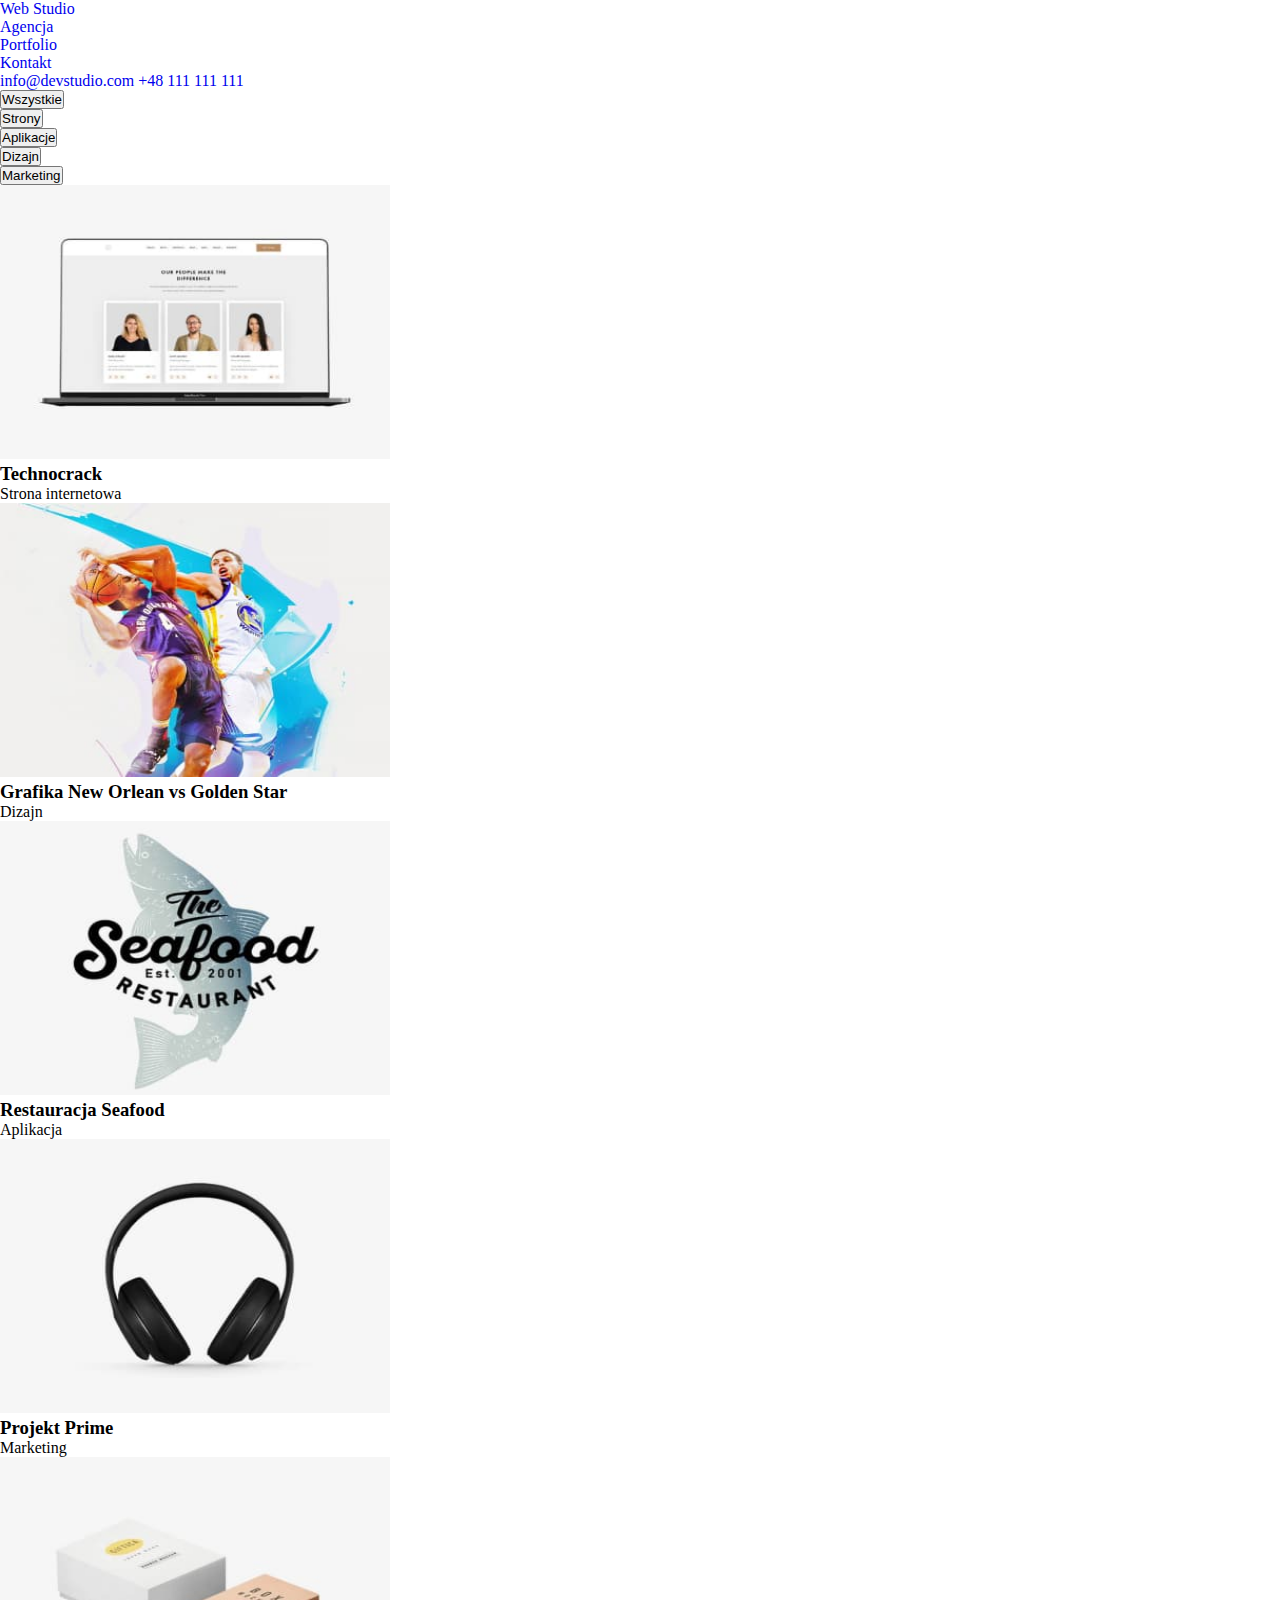
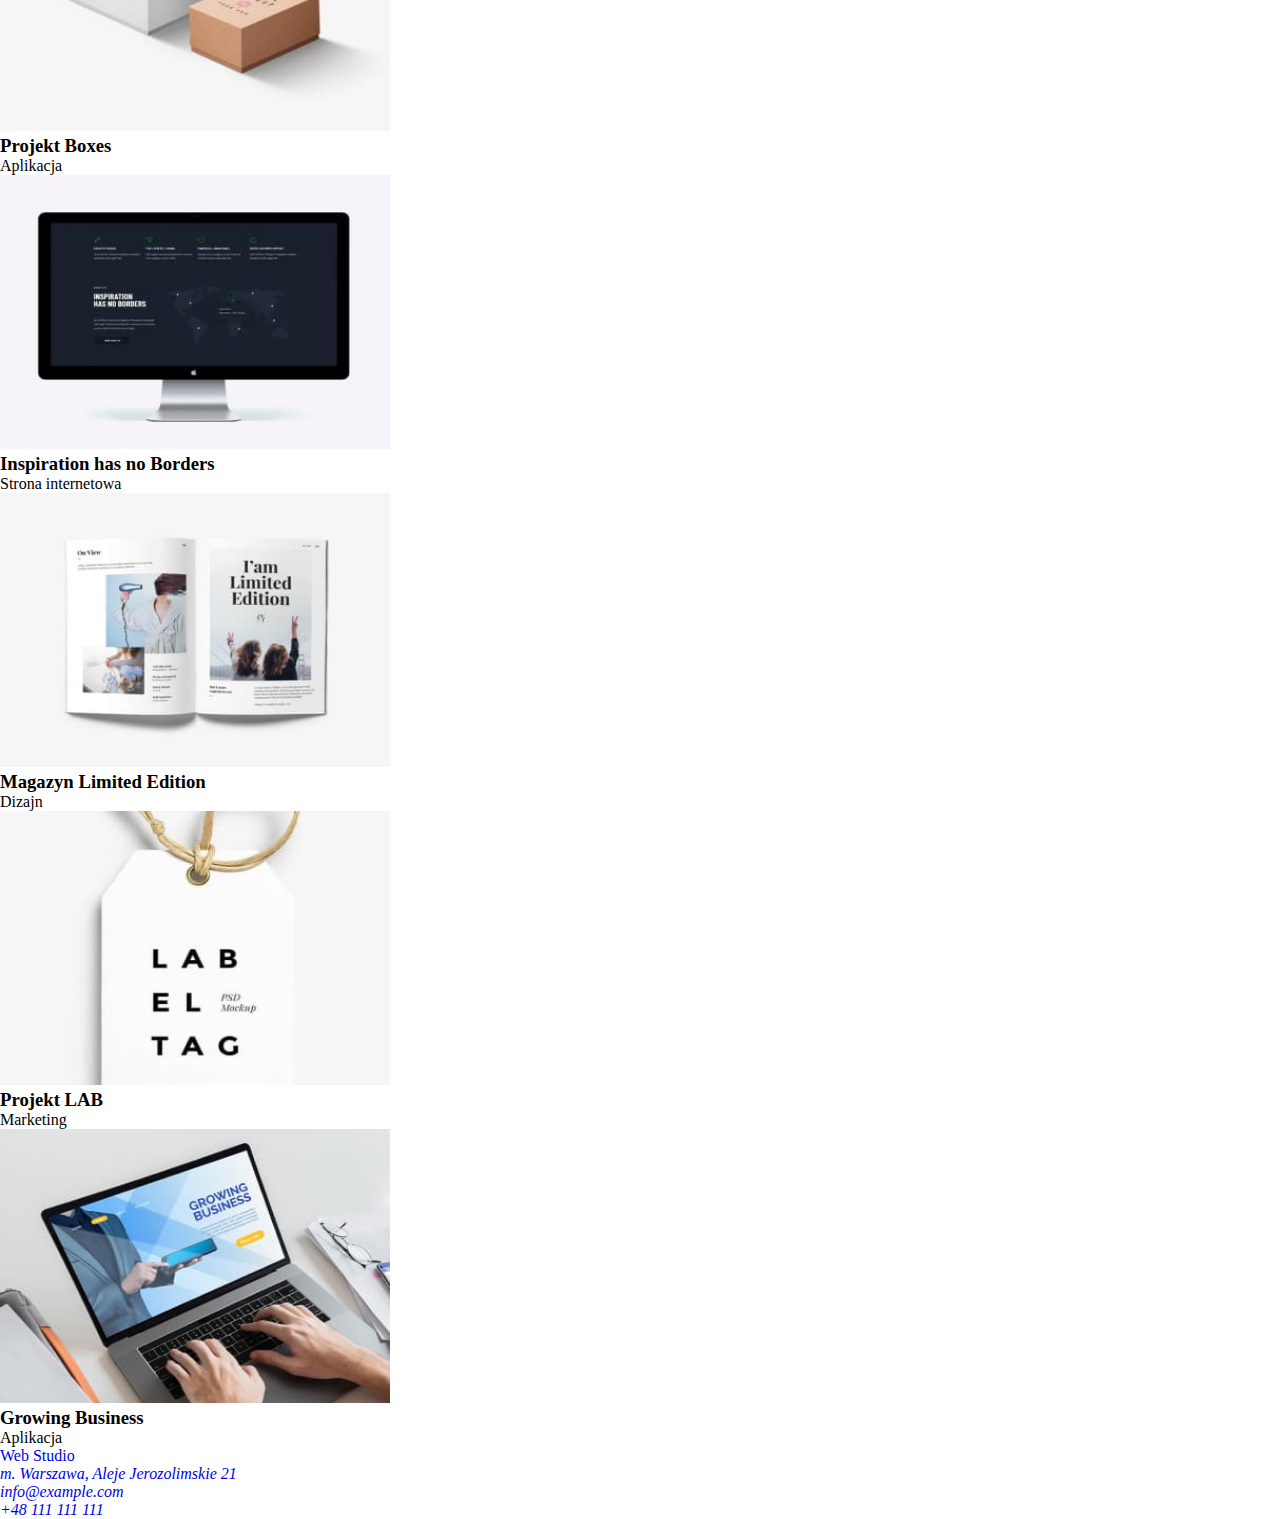
==== portfolio.html @ 6324bd47 "Update" ====
<!DOCTYPE html>
<html lang="pl">
  <head>
    <meta charset="UTF-8" />
    <meta http-equiv="X-UA-Compatible" content="IE=edge" />
    <meta name="viewport" content="width=device-width, initial-scale=1.0" />
    <title>Portfolio</title>
    <link rel="stylesheet" href="./css/styles.css" />
    <link
      href="https://fonts.googleapis.com/css2?family=Oleo+Script&display=swap"
      rel="stylesheet"
    />
  </head>
  <body>
    <div>
      <header>
        <a href="./index.html">Web Studio</a>
        <nav>
          <ul>
            <li><a href="#">Agencja</a></li>
            <li>
              <a href="./portfolio.html">Portfolio</a>
            </li>
            <li><a href="#">Kontakt</a></li>
          </ul>
        </nav>
        <a href="mailto:info@devstudio.com">info@devstudio.com</a>
        <a href="tel:48111111111">+48 111 111 111</a>
      </header>
      <main>
        <!--Sekcja Filtr-->
        <section>
          <div>
            <ul>
              <li>
                <button type="button">Wszystkie</button>
              </li>
              <li>
                <button type="button">Strony</button>
              </li>
              <li>
                <button type="button">Aplikacje</button>
              </li>
              <li>
                <button type="button">Dizajn</button>
              </li>
              <li>
                <button type="button">Marketing</button>
              </li>
            </ul>
          </div>
        </section>

        <!--Portfolio-->
        <section>
          <div>
            <ul>
              <li>
                <img
                  src="images/portfolio/portfolio1.jpg"
                  alt="laptop"
                  width="390"
                  height="274"
                />
                <h3>Technocrack</h3>
                <p>Strona internetowa</p>
              </li>
              <li>
                <img
                  src="images/portfolio/portfolio2.jpg"
                  alt="Zawodnicy koszykówki"
                  width="390"
                  height="274"
                />
                <h3>Grafika New Orlean vs Golden Star</h3>
                <p>Dizajn</p>
              </li>
              <li>
                <img
                  src="images/portfolio/portfolio3.jpg"
                  alt="Restauracja Seafood"
                  width="390"
                  height="274"
                />
                <h3>Restauracja Seafood</h3>
                <p>Aplikacja</p>
              </li>
              <li>
                <img
                  src="images/portfolio/portfolio4.jpg"
                  alt="Słuchawki"
                  width="390"
                  height="274"
                />
                <h3>Projekt Prime</h3>
                <p>Marketing</p>
              </li>
              <li>
                <img
                  src="images/portfolio/portfolio5.jpg"
                  alt="Dwa pudełka"
                  width="390"
                  height="274"
                />
                <h3>Projekt Boxes</h3>
                <p>Aplikacja</p>
              </li>
              <li>
                <img
                  src="images/portfolio/portfolio6.jpg"
                  alt="Monitor"
                  width="390"
                  height="274"
                />
                <h3>Inspiration has no Borders</h3>
                <p>Strona internetowa</p>
              </li>
              <li>
                <img
                  src="images/portfolio/portfolio7.jpg"
                  alt="Książka"
                  width="390"
                  height="274"
                />
                <h3>Magazyn Limited Edition</h3>
                <p>Dizajn</p>
              </li>
              <li>
                <img
                  src="images/portfolio/portfolio8.jpg"
                  alt="Etykieta"
                  width="390"
                  height="274"
                />
                <h3>Projekt LAB</h3>
                <p>Marketing</p>
              </li>
              <li>
                <img
                  src="images/portfolio/portfolio9.jpg"
                  alt="Laptop"
                  width="390"
                  height="274"
                />
                <h3>Growing Business</h3>
                <p>Aplikacja</p>
              </li>
            </ul>
          </div>
        </section>
      </main>

      <!--Stopka-->
      <footer>
        <a href="./index.html">Web Studio</a>

        <address>
          <ul>
            <li>
              <a href="https://goo.gl/maps/KhzzjTvSUYqTvvJo8" target="_blank"
                >m. Warszawa, Aleje Jerozolimskie 21</a>
            </li>
            <li>
              <a href="mailto:info@example.com">info@example.com</a>
            </li>
            <li>
              <a href="tel:48111111111">+48 111 111 111</a>
            </li>
          </ul>
        </address>
      </footer>
    </div>
  </body>
</html>
---- css/styles.css ----
/* Kolory */
:root {
  --brand-color-white: white;
  --brand-color-black: black;
  --brand-color-blue: #2196f3;
  --brand-color-grey: #757575;
  --brand-background-black: black;
}

/* Style */
body {
  font-family: "Roboto";
  background-color: white;
  color: var(--brand-color-black);
}

* {
  margin: 0;
  padding: 0;
  list-style-type: none;
  text-decoration: none;
}

.header:focus{
    color: var(.brand-color-blue)
}

.header {
  width: 1600px;
  height: 80px;
  
}

.logo {
  font-family: "Raleway";
  font-style: normal;
  font-weight: 700;
  font-size: 26px;
  line-height: 31px;
  letter-spacing: 0.03em;
  color: black;
}
.brand-color-blue{
    color: var(--brand-color-blue)
}

/* dokończyć header */
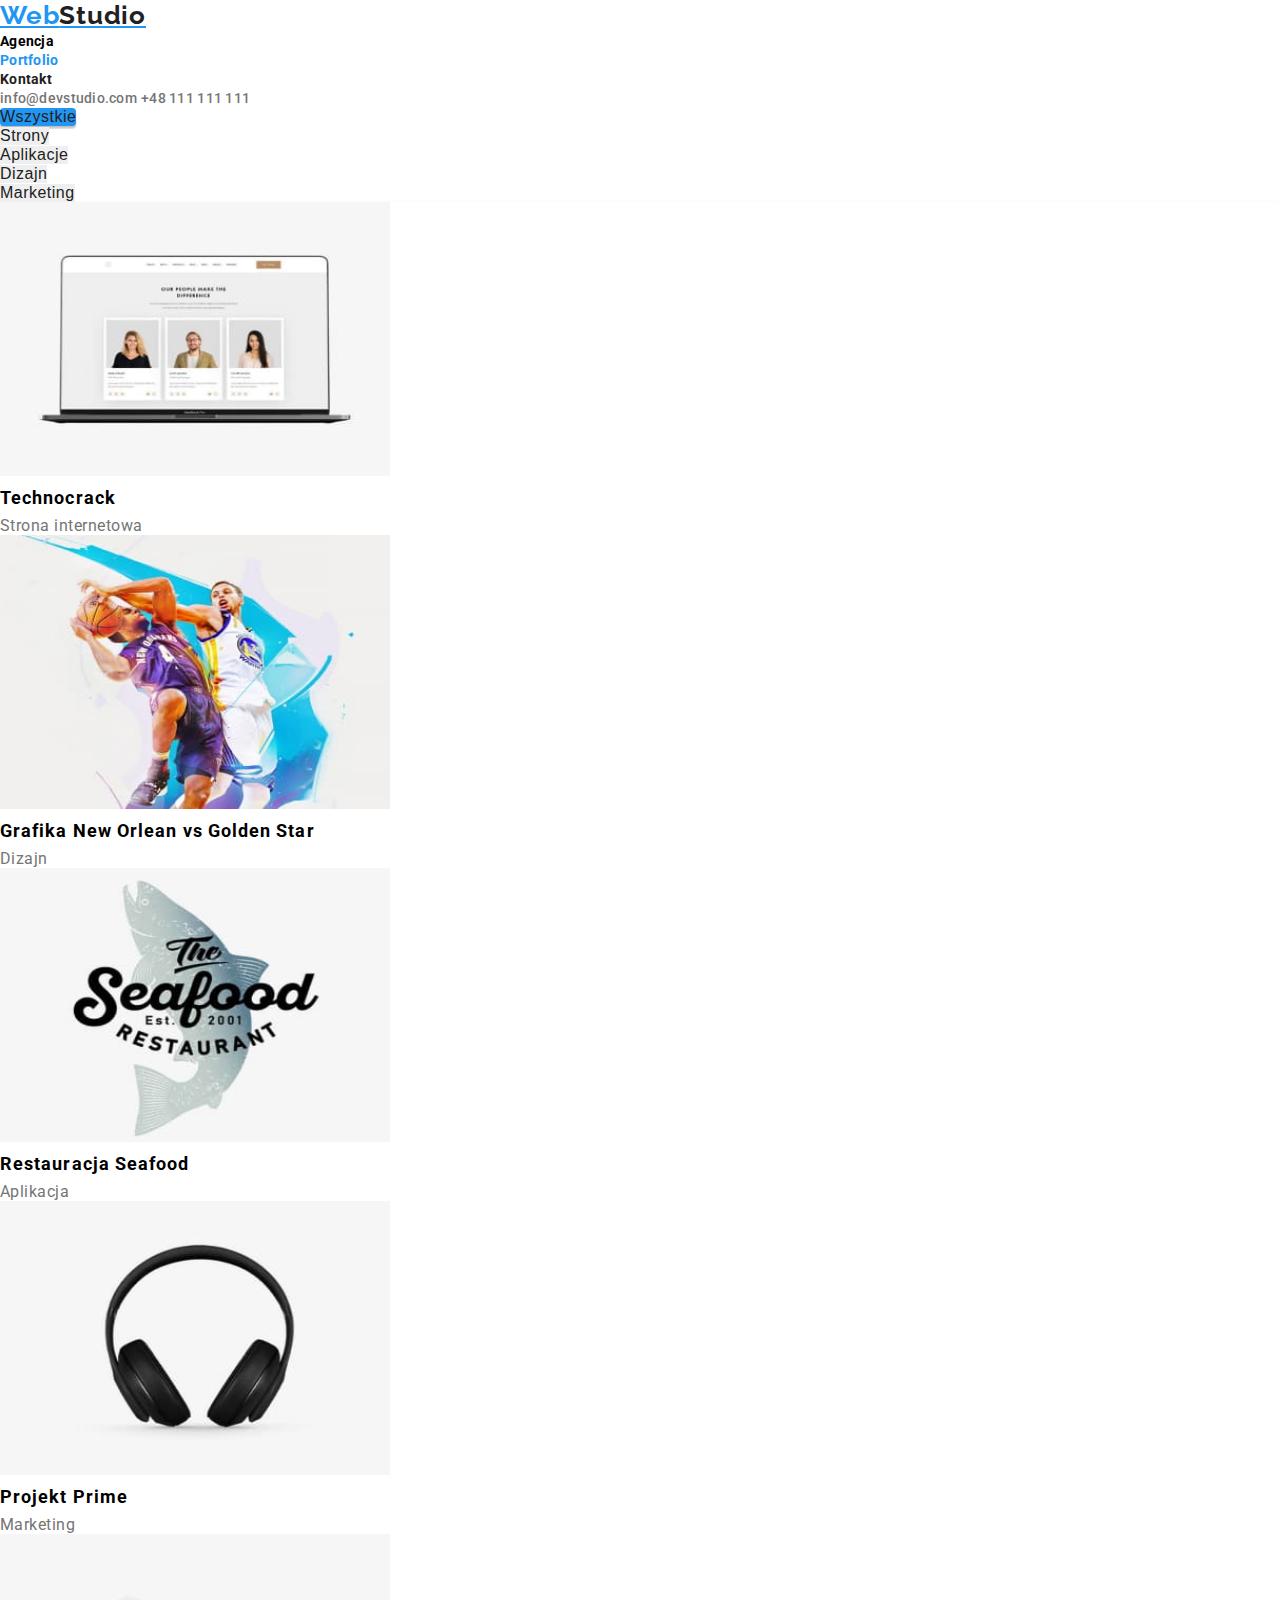
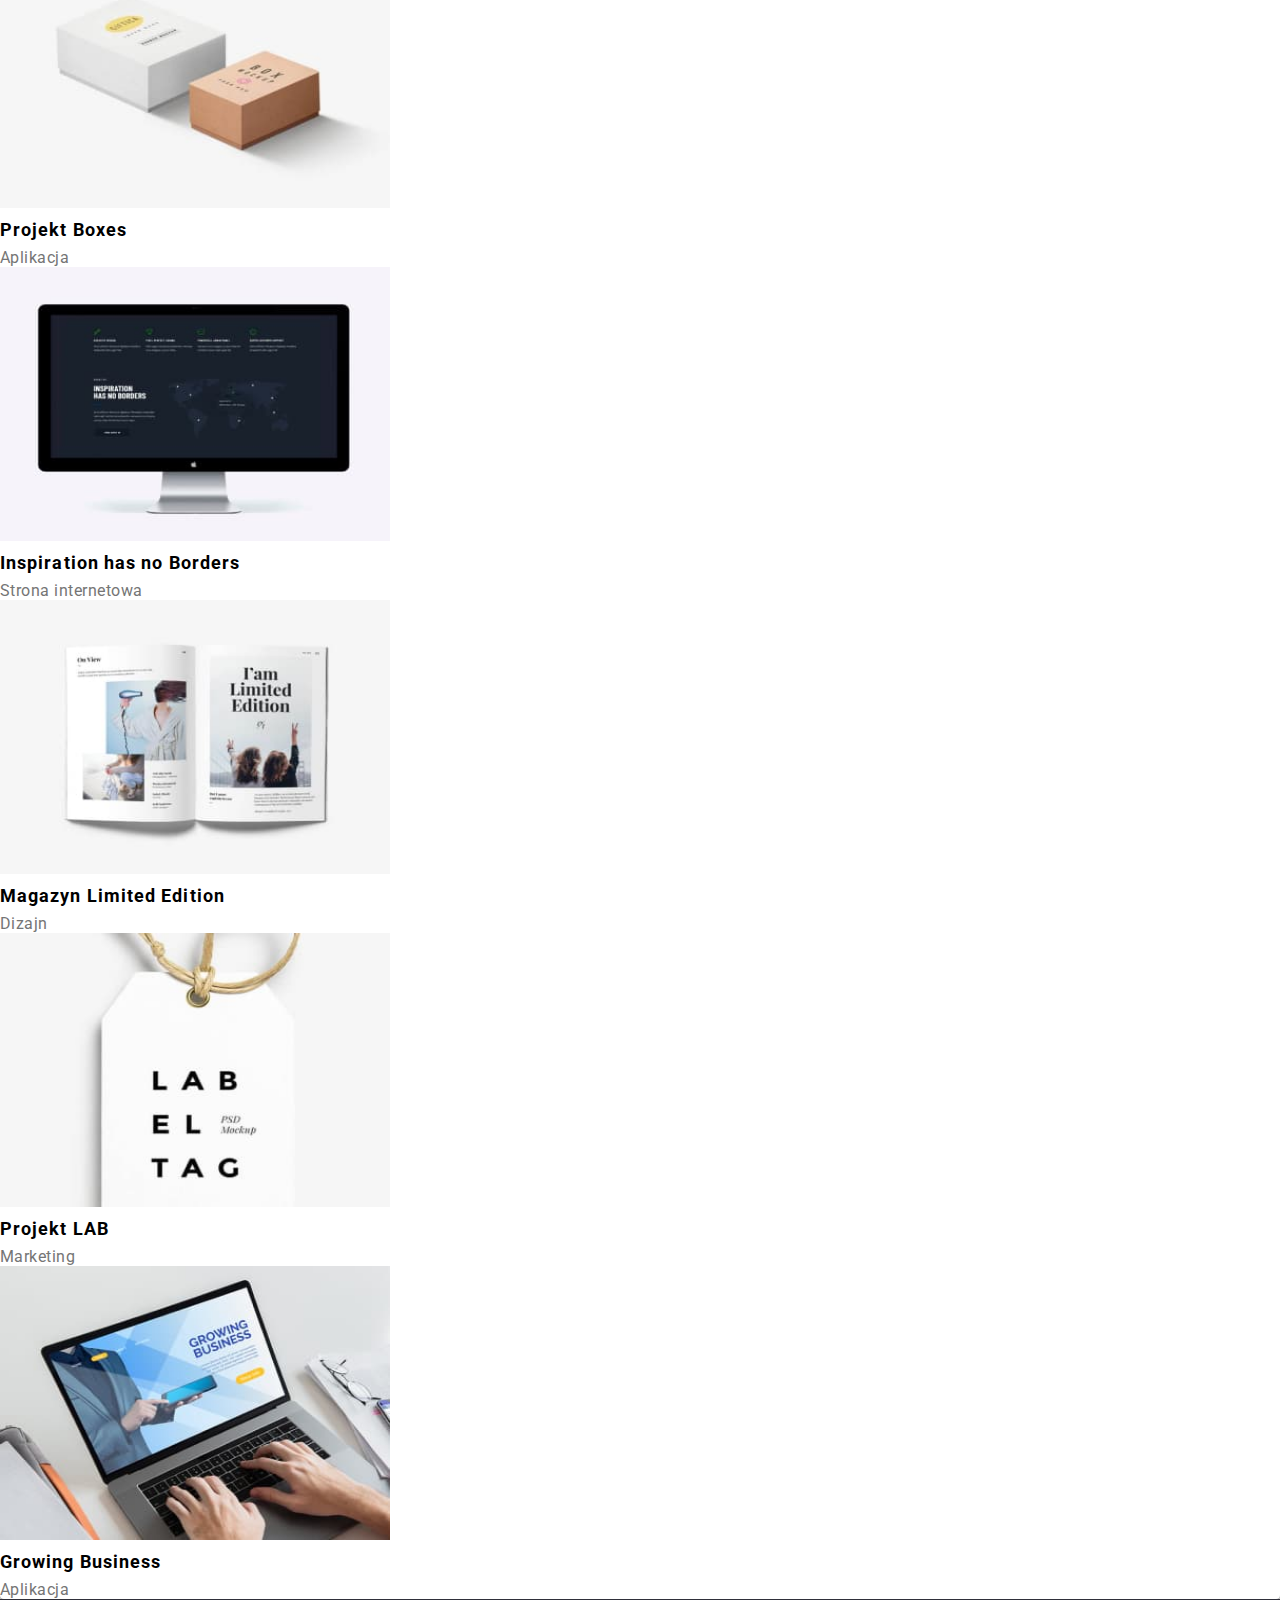
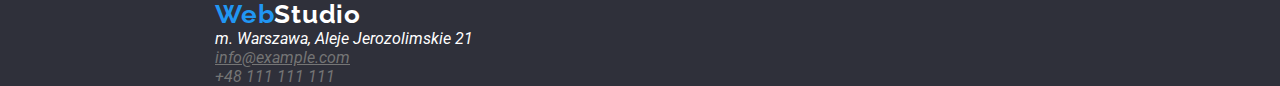
==== commit 22163291: "Update" ====
--- a/portfolio.html
+++ b/portfolio.html
@@ -5,170 +5,178 @@
     <meta http-equiv="X-UA-Compatible" content="IE=edge" />
     <meta name="viewport" content="width=device-width, initial-scale=1.0" />
     <title>Portfolio</title>
+    <!--GOOGLE FONTS-->
+   <link rel="preconnect" href="https://fonts.googleapis.com">
+<link rel="preconnect" href="https://fonts.gstatic.com" crossorigin>
+<link href="https://fonts.googleapis.com/css2?family=Raleway:wght@700&family=Roboto:wght@400;500;700;900&display=swap" rel="stylesheet">
+    <!--END GOOGLE FONTS-->
     <link rel="stylesheet" href="./css/styles.css" />
-    <link
-      href="https://fonts.googleapis.com/css2?family=Oleo+Script&display=swap"
-      rel="stylesheet"
-    />
+    
   </head>
   <body>
-    <div>
-      <header>
-        <a href="./index.html">Web Studio</a>
-        <nav>
-          <ul>
-            <li><a href="#">Agencja</a></li>
+    <header class="box-bg">
+      <a class="logo-header" href="index.html"
+        >Web<span class="warning-box">Studio</span></a
+      >
+      <nav>
+        <ul>
+          <li><a class="agency-link" href="#">Agencja</a></li>
+          <li><a  class="portfolio-link" href="./portfolio.html">Portfolio</a></li>
+          <li><a class="contact" href="#">Kontakt</a></li>
+        </ul>
+      </nav>
+      <a class="mail-link" href="mailto:info@devstudio.com">info@devstudio.com</a>
+      <a class="tel" href="tel:48111111111">+48 111 111 111</a>
+    </header>
+    <main>
+      <!--Sekcja Filtr-->
+      <section class="button">
+        <div>
+          <ul class="button-list">
             <li>
-              <a href="./portfolio.html">Portfolio</a>
-            </li>
-            <li><a href="#">Kontakt</a></li>
-          </ul>
-        </nav>
-        <a href="mailto:info@devstudio.com">info@devstudio.com</a>
-        <a href="tel:48111111111">+48 111 111 111</a>
-      </header>
-      <main>
-        <!--Sekcja Filtr-->
-        <section>
-          <div>
-            <ul>
-              <li>
-                <button type="button">Wszystkie</button>
-              </li>
-              <li>
-                <button type="button">Strony</button>
-              </li>
-              <li>
-                <button type="button">Aplikacje</button>
-              </li>
-              <li>
-                <button type="button">Dizajn</button>
-              </li>
-              <li>
-                <button type="button">Marketing</button>
-              </li>
-            </ul>
-          </div>
-        </section>
-
-        <!--Portfolio-->
-        <section>
-          <div>
-            <ul>
-              <li>
-                <img
-                  src="images/portfolio/portfolio1.jpg"
-                  alt="laptop"
-                  width="390"
-                  height="274"
-                />
-                <h3>Technocrack</h3>
-                <p>Strona internetowa</p>
-              </li>
-              <li>
-                <img
-                  src="images/portfolio/portfolio2.jpg"
-                  alt="Zawodnicy koszykówki"
-                  width="390"
-                  height="274"
-                />
-                <h3>Grafika New Orlean vs Golden Star</h3>
-                <p>Dizajn</p>
-              </li>
-              <li>
-                <img
-                  src="images/portfolio/portfolio3.jpg"
-                  alt="Restauracja Seafood"
-                  width="390"
-                  height="274"
-                />
-                <h3>Restauracja Seafood</h3>
-                <p>Aplikacja</p>
-              </li>
-              <li>
-                <img
-                  src="images/portfolio/portfolio4.jpg"
-                  alt="Słuchawki"
-                  width="390"
-                  height="274"
-                />
-                <h3>Projekt Prime</h3>
-                <p>Marketing</p>
-              </li>
-              <li>
-                <img
-                  src="images/portfolio/portfolio5.jpg"
-                  alt="Dwa pudełka"
-                  width="390"
-                  height="274"
-                />
-                <h3>Projekt Boxes</h3>
-                <p>Aplikacja</p>
-              </li>
-              <li>
-                <img
-                  src="images/portfolio/portfolio6.jpg"
-                  alt="Monitor"
-                  width="390"
-                  height="274"
-                />
-                <h3>Inspiration has no Borders</h3>
-                <p>Strona internetowa</p>
-              </li>
-              <li>
-                <img
-                  src="images/portfolio/portfolio7.jpg"
-                  alt="Książka"
-                  width="390"
-                  height="274"
-                />
-                <h3>Magazyn Limited Edition</h3>
-                <p>Dizajn</p>
-              </li>
-              <li>
-                <img
-                  src="images/portfolio/portfolio8.jpg"
-                  alt="Etykieta"
-                  width="390"
-                  height="274"
-                />
-                <h3>Projekt LAB</h3>
-                <p>Marketing</p>
-              </li>
-              <li>
-                <img
-                  src="images/portfolio/portfolio9.jpg"
-                  alt="Laptop"
-                  width="390"
-                  height="274"
-                />
-                <h3>Growing Business</h3>
-                <p>Aplikacja</p>
-              </li>
-            </ul>
-          </div>
-        </section>
-      </main>
-
-      <!--Stopka-->
-      <footer>
-        <a href="./index.html">Web Studio</a>
-
-        <address>
-          <ul>
-            <li>
-              <a href="https://goo.gl/maps/KhzzjTvSUYqTvvJo8" target="_blank"
-                >m. Warszawa, Aleje Jerozolimskie 21</a>
+              <button class="button-text button-first" type="button">Wszystkie</button>
             </li>
             <li>
-              <a href="mailto:info@example.com">info@example.com</a>
+              <button class="button-text" type="button">Strony</button>
             </li>
             <li>
-              <a href="tel:48111111111">+48 111 111 111</a>
+              <button class="button-text" type="button">Aplikacje</button>
+            </li>
+            <li>
+              <button class="button-text" type="button">Dizajn</button>
+            </li>
+            <li>
+              <button class="button-text" type="button">Marketing</button>
             </li>
           </ul>
-        </address>
-      </footer>
-    </div>
+        </div>
+      </section>
+
+      <!--Portfolio-->
+      <section>
+        <div>
+          <ul class="portfolio-list">
+            <li>
+              <img
+                src="images/portfolio/portfolio1.jpg"
+                alt="laptop"
+                width="390"
+                height="274"
+              />
+              <h3>Technocrack</h3>
+              <p>Strona internetowa</p>
+            </li>
+            <li>
+              <img
+                src="images/portfolio/portfolio2.jpg"
+                alt="Zawodnicy koszykówki"
+                width="390"
+                height="274"
+              />
+              <h3>Grafika New Orlean vs Golden Star</h3>
+              <p>Dizajn</p>
+            </li>
+            <li>
+              <img
+                src="images/portfolio/portfolio3.jpg"
+                alt="Restauracja Seafood"
+                width="390"
+                height="274"
+              />
+              <h3>Restauracja Seafood</h3>
+              <p>Aplikacja</p>
+            </li>
+            <li>
+              <img
+                src="images/portfolio/portfolio4.jpg"
+                alt="Słuchawki"
+                width="390"
+                height="274"
+              />
+              <h3>Projekt Prime</h3>
+              <p>Marketing</p>
+            </li>
+            <li>
+              <img
+                src="images/portfolio/portfolio5.jpg"
+                alt="Dwa pudełka"
+                width="390"
+                height="274"
+              />
+              <h3>Projekt Boxes</h3>
+              <p>Aplikacja</p>
+            </li>
+            <li>
+              <img
+                src="images/portfolio/portfolio6.jpg"
+                alt="Monitor"
+                width="390"
+                height="274"
+              />
+              <h3>Inspiration has no Borders</h3>
+              <p>Strona internetowa</p>
+            </li>
+            <li>
+              <img
+                src="images/portfolio/portfolio7.jpg"
+                alt="Książka"
+                width="390"
+                height="274"
+              />
+              <h3>Magazyn Limited Edition</h3>
+              <p>Dizajn</p>
+            </li>
+            <li>
+              <img
+                src="images/portfolio/portfolio8.jpg"
+                alt="Etykieta"
+                width="390"
+                height="274"
+              />
+              <h3>Projekt LAB</h3>
+              <p>Marketing</p>
+            </li>
+            <li>
+              <img
+                src="images/portfolio/portfolio9.jpg"
+                alt="Laptop"
+                width="390"
+                height="274"
+              />
+              <h3>Growing Business</h3>
+              <p>Aplikacja</p>
+            </li>
+          </ul>
+        </div>
+      </section>
+    </main>
+
+    <!--Footer-->
+
+    <footer class="footer-bg">
+      <a class="logo-footer" href="index.html"
+        >Web<span class="warning">Studio</span></a
+      >
+      <address class="contact-list">
+        <ul>
+          <li class="contact-item">
+            <a
+              class="contact-link contact-first"
+              href="https://goo.gl/maps/KhzzjTvSUYqTvvJo8"
+              target="_blank"
+              >m. Warszawa, Aleje Jerozolimskie 21</a
+            >
+          </li>
+          <li class="contact-item">
+            <a href="mailto:info@example.com" class="contact-link"
+              >info@example.com</a
+            >
+          </li>
+          <li class="contact-item">
+            <a href="tel:48111111111" class="contact-link">+48 111 111 111</a>
+          </li>
+        </ul>
+      </address>
+    </footer>
   </body>
 </html>
--- a/css/styles.css
+++ b/css/styles.css
@@ -1,47 +1,347 @@
-/* Kolory */
-:root {
-  --brand-color-white: white;
-  --brand-color-black: black;
-  --brand-color-blue: #2196f3;
-  --brand-color-grey: #757575;
-  --brand-background-black: black;
-}
-
-/* Style */
 body {
   font-family: "Roboto";
-  background-color: white;
-  color: var(--brand-color-black);
-}
-
+}
 * {
   margin: 0;
   padding: 0;
   list-style-type: none;
   text-decoration: none;
 }
-
-.header:focus{
-    color: var(.brand-color-blue)
-}
-
-.header {
+.box-bg {
   width: 1600px;
-  height: 80px;
-  
-}
-
-.logo {
-  font-family: "Raleway";
+
+  background: #ffffff;
+}
+.warning-box {
+  color: #212121;
+}
+.warning {
+  color: white;
+}
+ul {
+  list-style-type: none;
+}
+.logo-header {
+  color: #2196f3;
+  font-family: "Raleway", sans-serif;
   font-style: normal;
   font-weight: 700;
   font-size: 26px;
   line-height: 31px;
   letter-spacing: 0.03em;
+  text-decoration: none;
+  border: none;
+}
+.logo-header:hover {
+  text-decoration: underline;
+}
+.agency {
+  font-weight: 700;
+  font-size: 14px;
+  line-height: 1,14;
+  letter-spacing: 0.02em;
+  text-decoration: none;
+
+  color: #2196f3;
+}
+.agency:hover {
+  text-decoration: underline;
+}
+.portfolio {
+  font-weight: 700;
+  font-size: 14px;
+  line-height: 1,14;
+  letter-spacing: 0.02em;
+  text-decoration: none;
+
+  color: #212121;
+}
+.portfolio:hover {
+  text-decoration: underline;
+}
+.contact {
+  font-weight: 700;
+  font-size: 14px;
+  line-height: 1,14;
+  letter-spacing: 0.02em;
+  text-decoration: none;
+  color: #212121;
+}
+.contact:hover {
+  text-decoration: underline;
+}
+.mail {
+  font-weight: 500;
+  font-size: 14px;
+  line-height: 1,14;
+  letter-spacing: 0.02em;
+  text-decoration: none;
+  color: #2196f3;
+}
+.box-bg > .mail:hover {
+  text-decoration: underline;
+}
+.box-bg > .tel {
+  font-weight: 500;
+  font-size: 14px;
+  line-height: 1,14;
+  letter-spacing: 0.02em;
+  text-decoration: none;
+  color: #757575;
+}
+.box-bg > .tel:hover {
+  text-decoration: underline;
+}
+/* Sekcja przycisk */
+.bg {
+  background: #2f303a;
+}
+.text-bg {
+  font-weight: 900;
+  font-size: 44px;
+  line-height: 1,36;
+  text-align: center;
+  letter-spacing: 0.06em;
+  text-transform: uppercase;
+  color: #ffffff;
+}
+.text-bg:hover {
+  text-decoration: underline;
+}
+
+.text-button {
+  font-weight: 700;
+  font-size: 16px;
+  line-height: 1,875;
+  text-decoration: none;
+  align-items: center;
+  text-align: center;
+  letter-spacing: 0.06em;
+  background: #2196f3;
+  color: #ffffff;
+  border: #2196f3;
+}
+button:hover {
+  text-decoration: underline;
+}
+/* Atuty */
+
+.column-1 {
+  font-weight: 400;
+  font-size: 14px;
+  line-height: 1,714;
+  letter-spacing: 0.03em;
+  color: #757575;
+}
+.column-2 {
+  font-weight: 400;
+  font-size: 14px;
+  line-height: 1,714;
+  letter-spacing: 0.03em;
+  color: #757575;
+}
+.column-3 {
+  font-weight: 400;
+  font-size: 14px;
+  line-height: 1,714;
+  letter-spacing: 0.03em;
+  color: #757575;
+}
+.column-4 {
+  font-weight: 400;
+  font-size: 14px;
+  line-height: 1,714;
+  letter-spacing: 0.03em;
+
+  color: #757575;
+}
+.column-style {
+  font-weight: 700;
+  font-size: 14px;
+  line-height: 1,14;
+  letter-spacing: 0.03em;
+  text-transform: uppercase;
+
+  color: #212121;
+}
+/* Czym się zajmujemy */
+.job > h2 {
+  font-weight: 700;
+  font-size: 36px;
+  line-height: 1,166;
+  text-align: center;
+  letter-spacing: 0.03em;
+
+  color: #212121;
+}
+.classes1 {
+  mix-blend-mode: normal;
+}
+.classes2 {
+}
+.classes3 {
+}
+/* Nasz zespół */
+.team {
+  background: #f5f4fa;
+}
+.team > h2 {
+  font-weight: 700;
+  font-size: 36px;
+  line-height: 1,166;
+  text-align: center;
+  letter-spacing: 0.03em;
+  color: #212121;
+}
+.wolker-list h4 {
+  font-weight: 500;
+  font-size: 16px;
+  line-height: 1,187;
+  text-align: center;
+  letter-spacing: 0.03em;
+  color:black;
+}
+.wolker-list p {
+  font-weight: 400;
+  font-size: 16px;
+  line-height: 1,187;
+  text-align: center;
+  letter-spacing: 0.03em;
+  color: #757575;
+}
+.worker1 {
+  text-align: center;
+  background: #ffffff;
+
+  box-shadow: 0px 1px 3px rgba(0, 0, 0, 0.12), 0px 1px 1px rgba(0, 0, 0, 0.14),
+    0px 2px 1px rgba(0, 0, 0, 0.2);
+  border-radius: 0px 0px 4px 4px;
+}
+.worker2 {
+  text-align: center;
+  background: #ffffff;
+
+  box-shadow: 0px 1px 3px rgba(0, 0, 0, 0.12), 0px 1px 1px rgba(0, 0, 0, 0.14),
+    0px 2px 1px rgba(0, 0, 0, 0.2);
+  border-radius: 0px 0px 4px 4px;
+}
+.worker3 {
+  text-align: center;
+  background: #ffffff;
+
+  box-shadow: 0px 1px 3px rgba(0, 0, 0, 0.12), 0px 1px 1px rgba(0, 0, 0, 0.14),
+    0px 2px 1px rgba(0, 0, 0, 0.2);
+  border-radius: 0px 0px 4px 4px;
+}
+.worker4 {
+  text-align: center;
+  background: #ffffff;
+
+  box-shadow: 0px 1px 3px rgba(0, 0, 0, 0.12), 0px 1px 1px rgba(0, 0, 0, 0.14),
+    0px 2px 1px rgba(0, 0, 0, 0.2);
+  border-radius: 0px 0px 4px 4px;
+}
+
+/* Stopka */
+
+.footer-bg {
+  padding-left: 215px;
+  background: #2f303a;
+}
+.logo-footer {
+  color: #2196f3;
+  font-family: "Raleway", sans-serif;
+  font-weight: 700;
+  font-size: 26px;
+  line-height: 1,192;
+  letter-spacing: 0.03em;
+  text-decoration: none;
+}
+.logo-footer:hover {
+  text-decoration: underline;
+}
+
+.contact-link {
+  text-decoration: none;
+  color: #757575;
+}
+
+.contact-link[href*="com"]{
+  text-decoration-line: underline;
+}
+.contact-link:hover {
+  text-decoration: underline;
+}
+.contact-first {
+  color: white;
+}
+
+/* PORTFOLIO */
+
+.agency-link {
+  font-weight: 700;
+  font-size: 14px;
+  line-height:1,14;
+  letter-spacing: 0.02em;
+  text-decoration: none;
   color: black;
 }
-.brand-color-blue{
-    color: var(--brand-color-blue)
-}
-
-/* dokończyć header */
+
+.button-text {
+  font-weight: 500;
+  font-size: 16px;
+  line-height: 1,625;
+  text-align: center;
+  letter-spacing: 0.03em;
+  color: #212121;
+  border: none;
+  cursor: pointer;
+}
+.button-first {
+  font-weight: 500;
+  font-size: 16px;
+  line-height: 1,625;
+  text-align: center;
+  letter-spacing: 0.03em;
+  background: #2196f3;
+  border: none;
+  box-shadow: 0px 3px 1px rgba(0, 0, 0, 0.1), 0px 1px 2px rgba(0, 0, 0, 0.08),
+    0px 2px 2px rgba(0, 0, 0, 0.12);
+  border-radius: 4px;
+}
+.portfolio-link {
+  font-weight: 700;
+  font-size: 14px;
+  line-height: 1,14;
+  letter-spacing: 0.02em;
+  text-decoration: none;
+  color: #2196f3;
+}
+.mail-link {
+  font-weight: 500;
+  font-size: 14px;
+  line-height: 1,14;
+  letter-spacing: 0.02em;
+  text-decoration: none;
+  color: #757575;
+}
+.portfolio-list {
+  background: #ffffff;
+  text-align: left;
+  box-shadow: 0px 1px 3px rgba(0, 0, 0, 0.12), 0px 1px 1px rgba(0, 0, 0, 0.14),
+    0px 2px 1px rgba(0, 0, 0, 0.2);
+  border-radius: 0px 0px 4px 4px;
+}
+.portfolio-list h3{
+font-weight: 700;
+font-size: 18px;
+line-height: 2;
+letter-spacing: 0.06em;
+}
+.portfolio-list p{
+font-weight: 400;
+font-size: 16px;
+line-height: 1,875;
+letter-spacing: 0.03em;
+color: #757575;
+}
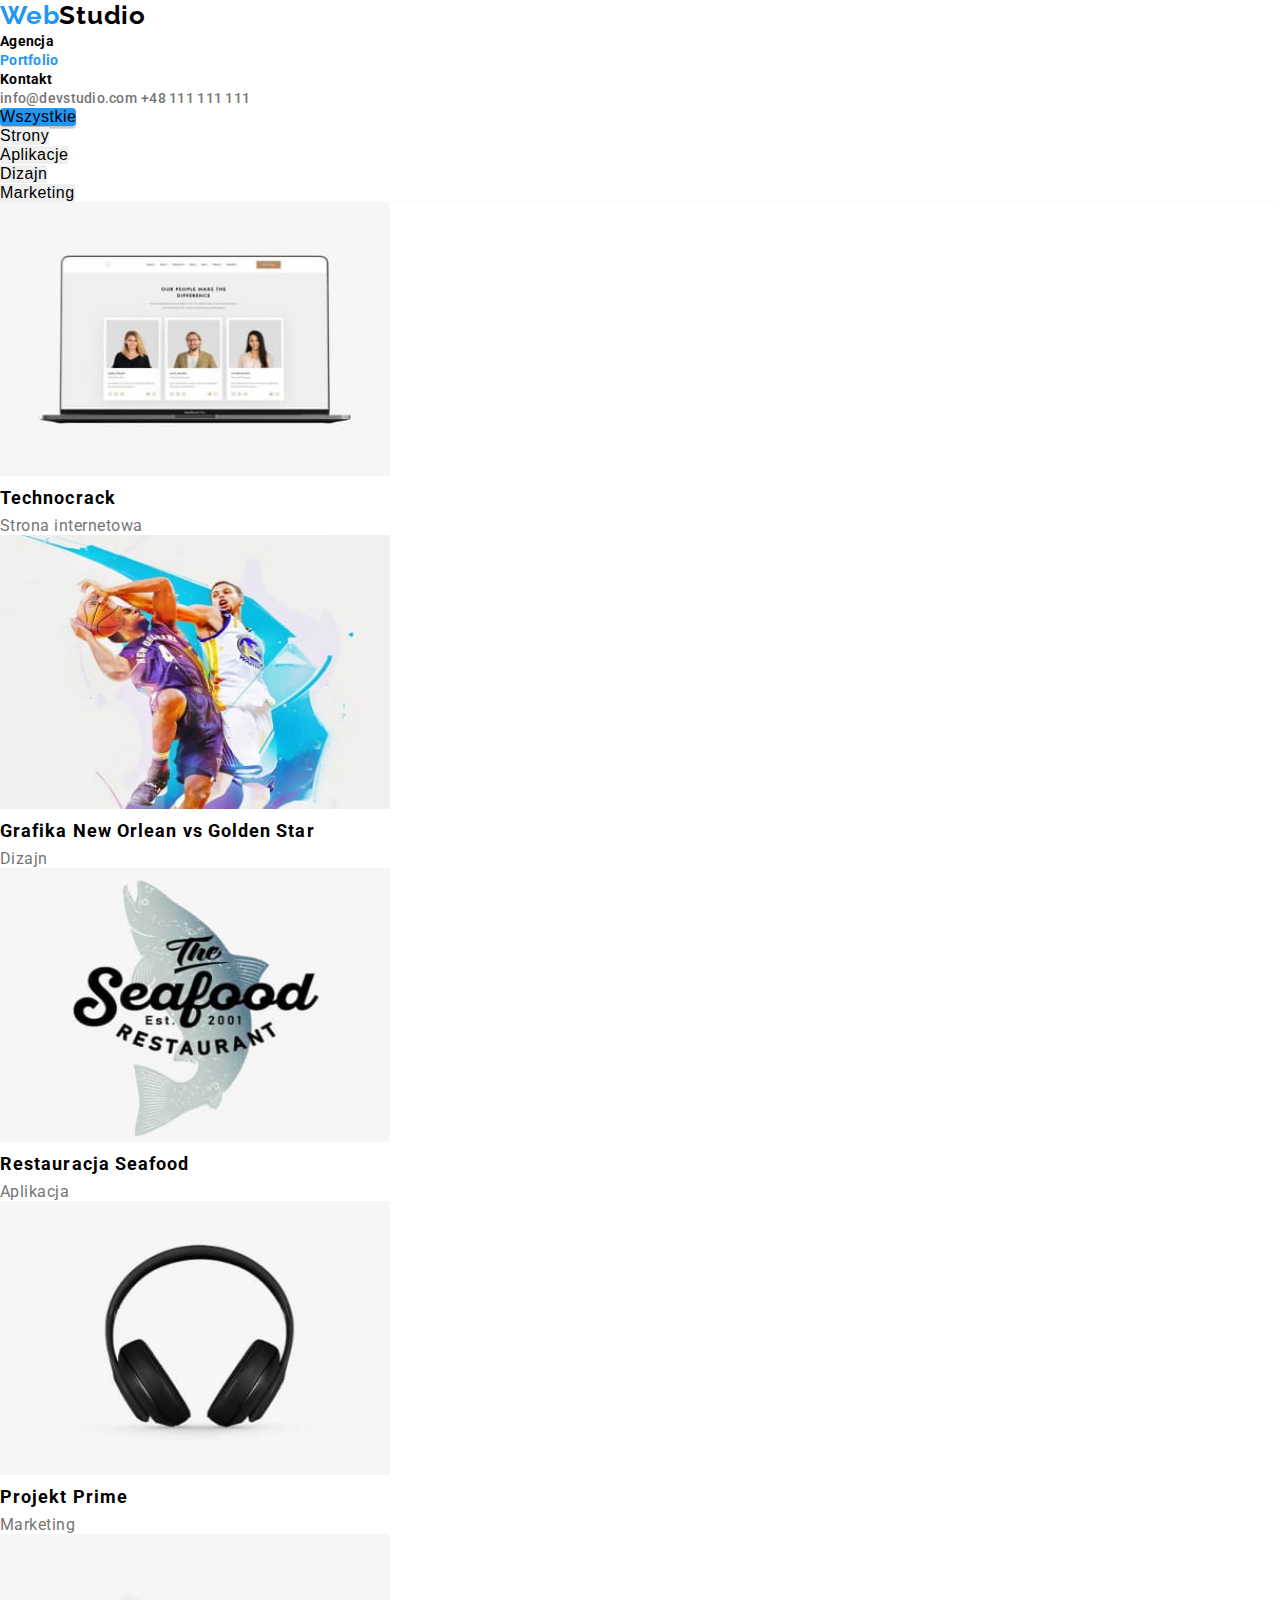
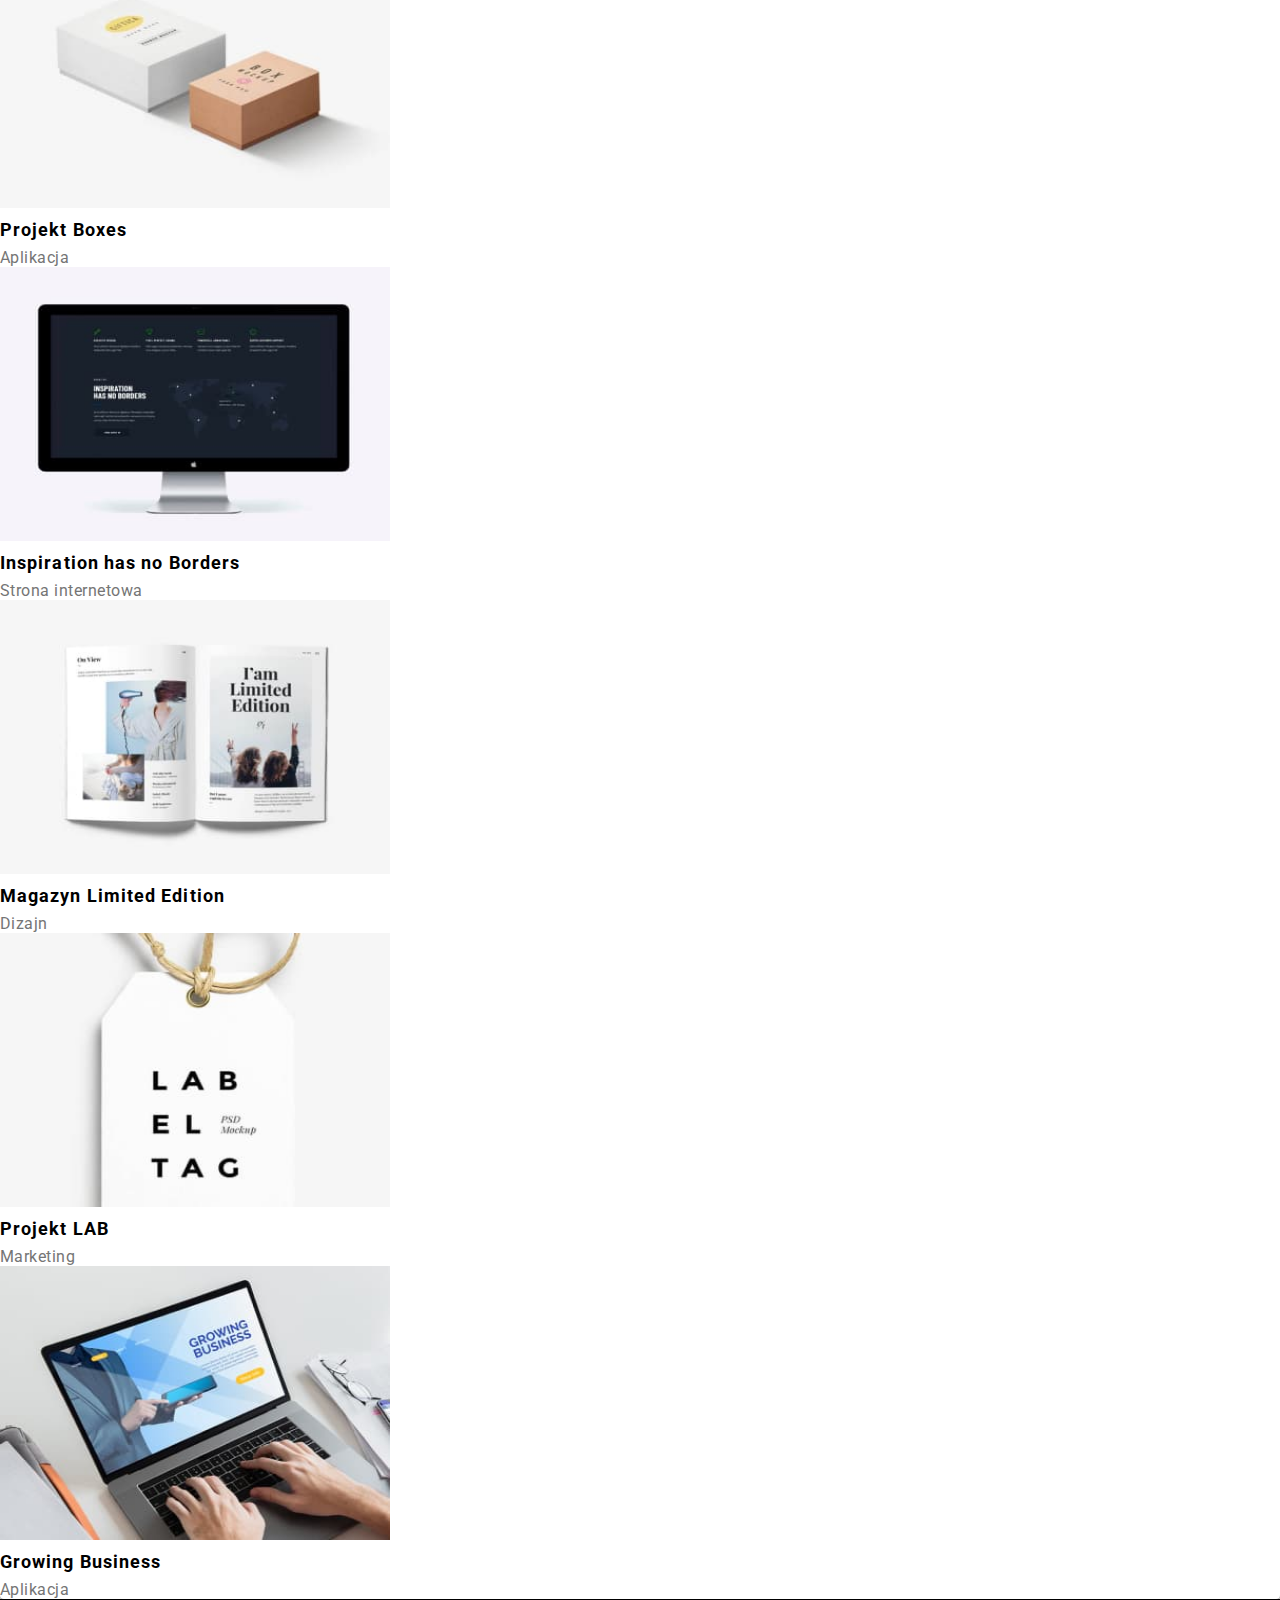
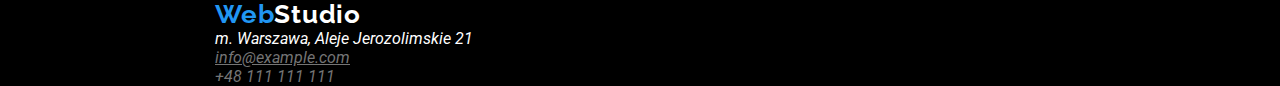
==== commit b292bf3c: "Update" ====
--- a/portfolio.html
+++ b/portfolio.html
@@ -6,26 +6,34 @@
     <meta name="viewport" content="width=device-width, initial-scale=1.0" />
     <title>Portfolio</title>
     <!--GOOGLE FONTS-->
-   <link rel="preconnect" href="https://fonts.googleapis.com">
-<link rel="preconnect" href="https://fonts.gstatic.com" crossorigin>
-<link href="https://fonts.googleapis.com/css2?family=Raleway:wght@700&family=Roboto:wght@400;500;700;900&display=swap" rel="stylesheet">
+    <link rel="preconnect" href="https://fonts.googleapis.com" />
+    <link rel="preconnect" href="https://fonts.gstatic.com" crossorigin />
+    <link
+      href="https://fonts.googleapis.com/css2?family=Raleway:wght@700&family=Roboto:wght@400;500;700;900&display=swap"
+      rel="stylesheet"
+    />
     <!--END GOOGLE FONTS-->
     <link rel="stylesheet" href="./css/styles.css" />
-    
   </head>
   <body>
     <header class="box-bg">
-      <a class="logo-header" href="index.html"
+      <a class="logo-header" href="./index.html"
         >Web<span class="warning-box">Studio</span></a
       >
-      <nav>
-        <ul>
-          <li><a class="agency-link" href="#">Agencja</a></li>
-          <li><a  class="portfolio-link" href="./portfolio.html">Portfolio</a></li>
-          <li><a class="contact" href="#">Kontakt</a></li>
+      <nav class="menu">
+        <ul class="menu-list">
+          <li><a class="menu-item" href="./index.html">Agencja</a></li>
+          <li>
+            <a class="menu-item menu-first" href="./portfolio.html"
+              >Portfolio</a
+            >
+          </li>
+          <li><a class="menu-item" href="#">Kontakt</a></li>
         </ul>
       </nav>
-      <a class="mail-link" href="mailto:info@devstudio.com">info@devstudio.com</a>
+      <a class="mail-link" href="mailto:info@devstudio.com"
+        >info@devstudio.com</a
+      >
       <a class="tel" href="tel:48111111111">+48 111 111 111</a>
     </header>
     <main>
@@ -34,7 +42,9 @@
         <div>
           <ul class="button-list">
             <li>
-              <button class="button-text button-first" type="button">Wszystkie</button>
+              <button class="button-text button-first" type="button">
+                Wszystkie
+              </button>
             </li>
             <li>
               <button class="button-text" type="button">Strony</button>
@@ -63,8 +73,8 @@
                 width="390"
                 height="274"
               />
-              <h3>Technocrack</h3>
-              <p>Strona internetowa</p>
+              <h3 class="portfolio-style">Technocrack</h3>
+              <p class="portfolio-text">Strona internetowa</p>
             </li>
             <li>
               <img
@@ -73,8 +83,8 @@
                 width="390"
                 height="274"
               />
-              <h3>Grafika New Orlean vs Golden Star</h3>
-              <p>Dizajn</p>
+              <h3 class="portfolio-style">Grafika New Orlean vs Golden Star</h3>
+              <p class="portfolio-text">Dizajn</p>
             </li>
             <li>
               <img
@@ -83,8 +93,8 @@
                 width="390"
                 height="274"
               />
-              <h3>Restauracja Seafood</h3>
-              <p>Aplikacja</p>
+              <h3 class="portfolio-style">Restauracja Seafood</h3>
+              <p class="portfolio-text">Aplikacja</p>
             </li>
             <li>
               <img
@@ -93,8 +103,8 @@
                 width="390"
                 height="274"
               />
-              <h3>Projekt Prime</h3>
-              <p>Marketing</p>
+              <h3 class="portfolio-style">Projekt Prime</h3>
+              <p class="portfolio-text">Marketing</p>
             </li>
             <li>
               <img
@@ -103,8 +113,8 @@
                 width="390"
                 height="274"
               />
-              <h3>Projekt Boxes</h3>
-              <p>Aplikacja</p>
+              <h3 class="portfolio-style">Projekt Boxes</h3>
+              <p class="portfolio-text">Aplikacja</p>
             </li>
             <li>
               <img
@@ -113,8 +123,8 @@
                 width="390"
                 height="274"
               />
-              <h3>Inspiration has no Borders</h3>
-              <p>Strona internetowa</p>
+              <h3 class="portfolio-style">Inspiration has no Borders</h3>
+              <p class="portfolio-text">Strona internetowa</p>
             </li>
             <li>
               <img
@@ -123,8 +133,8 @@
                 width="390"
                 height="274"
               />
-              <h3>Magazyn Limited Edition</h3>
-              <p>Dizajn</p>
+              <h3 class="portfolio-style">Magazyn Limited Edition</h3>
+              <p class="portfolio-text">Dizajn</p>
             </li>
             <li>
               <img
@@ -133,8 +143,8 @@
                 width="390"
                 height="274"
               />
-              <h3>Projekt LAB</h3>
-              <p>Marketing</p>
+              <h3 class="portfolio-style">Projekt LAB</h3>
+              <p class="portfolio-text">Marketing</p>
             </li>
             <li>
               <img
@@ -143,8 +153,8 @@
                 width="390"
                 height="274"
               />
-              <h3>Growing Business</h3>
-              <p>Aplikacja</p>
+              <h3 class="portfolio-style">Growing Business</h3>
+              <p class="portfolio-text">Aplikacja</p>
             </li>
           </ul>
         </div>
--- a/css/styles.css
+++ b/css/styles.css
@@ -1,6 +1,15 @@
 body {
   font-family: "Roboto";
 }
+/* Kolory */
+:root {
+  --brand-color-white: white;
+  --brand-color-black: black;
+  --brand-color-blue: #2196f3;
+  --brand-color-grey: #757575;
+  --brand-background-black: black;
+}
+
 * {
   margin: 0;
   padding: 0;
@@ -9,20 +18,19 @@
 }
 .box-bg {
   width: 1600px;
-
-  background: #ffffff;
+  background: var(--brand-color-white);
 }
 .warning-box {
-  color: #212121;
+  color: var(--brand-color-black);
 }
 .warning {
-  color: white;
+  color: var(--brand-color-white);
 }
 ul {
   list-style-type: none;
 }
 .logo-header {
-  color: #2196f3;
+  color: var(--brand-color-blue);
   font-family: "Raleway", sans-serif;
   font-style: normal;
   font-weight: 700;
@@ -32,278 +40,170 @@
   text-decoration: none;
   border: none;
 }
-.logo-header:hover {
-  text-decoration: underline;
-}
-.agency {
-  font-weight: 700;
-  font-size: 14px;
-  line-height: 1,14;
-  letter-spacing: 0.02em;
-  text-decoration: none;
-
-  color: #2196f3;
-}
-.agency:hover {
-  text-decoration: underline;
-}
-.portfolio {
-  font-weight: 700;
-  font-size: 14px;
-  line-height: 1,14;
-  letter-spacing: 0.02em;
-  text-decoration: none;
-
-  color: #212121;
-}
-.portfolio:hover {
-  text-decoration: underline;
-}
-.contact {
-  font-weight: 700;
-  font-size: 14px;
-  line-height: 1,14;
-  letter-spacing: 0.02em;
-  text-decoration: none;
-  color: #212121;
-}
-.contact:hover {
-  text-decoration: underline;
-}
+.menu-item {
+  font-weight: 700;
+  font-size: 14px;
+  line-height: 1, 14;
+  letter-spacing: 0.02em;
+  text-decoration: none;
+
+  color: var(--brand-color-black);
+}
+.menu-first {
+  color: var(--brand-color-blue);
+}
+
 .mail {
   font-weight: 500;
   font-size: 14px;
-  line-height: 1,14;
-  letter-spacing: 0.02em;
-  text-decoration: none;
-  color: #2196f3;
-}
-.box-bg > .mail:hover {
-  text-decoration: underline;
+  line-height: 1, 14;
+  letter-spacing: 0.02em;
+  text-decoration: none;
+  color: var(--brand-color-blue);
 }
 .box-bg > .tel {
   font-weight: 500;
   font-size: 14px;
-  line-height: 1,14;
-  letter-spacing: 0.02em;
-  text-decoration: none;
-  color: #757575;
-}
-.box-bg > .tel:hover {
-  text-decoration: underline;
+  line-height: 1, 14;
+  letter-spacing: 0.02em;
+  text-decoration: none;
+  color: var(--brand-color-grey);
 }
 /* Sekcja przycisk */
 .bg {
-  background: #2f303a;
+  background: var(--brand-background-black);
 }
 .text-bg {
   font-weight: 900;
   font-size: 44px;
-  line-height: 1,36;
+  line-height: 1, 36;
   text-align: center;
   letter-spacing: 0.06em;
   text-transform: uppercase;
-  color: #ffffff;
-}
-.text-bg:hover {
-  text-decoration: underline;
+  color: var(--brand-color-white);
 }
 
 .text-button {
   font-weight: 700;
   font-size: 16px;
-  line-height: 1,875;
+  line-height: 1, 875;
   text-decoration: none;
   align-items: center;
   text-align: center;
   letter-spacing: 0.06em;
-  background: #2196f3;
-  color: #ffffff;
-  border: #2196f3;
-}
-button:hover {
-  text-decoration: underline;
+  background: var(--brand-color-blue);
+  color: var(--brand-color-white);
+  border: var(--brand-color-blue);
 }
 /* Atuty */
 
-.column-1 {
+.column-item {
   font-weight: 400;
   font-size: 14px;
-  line-height: 1,714;
-  letter-spacing: 0.03em;
-  color: #757575;
-}
-.column-2 {
-  font-weight: 400;
-  font-size: 14px;
-  line-height: 1,714;
-  letter-spacing: 0.03em;
-  color: #757575;
-}
-.column-3 {
-  font-weight: 400;
-  font-size: 14px;
-  line-height: 1,714;
-  letter-spacing: 0.03em;
-  color: #757575;
-}
-.column-4 {
-  font-weight: 400;
-  font-size: 14px;
-  line-height: 1,714;
-  letter-spacing: 0.03em;
-
-  color: #757575;
-}
+  line-height: 1, 71;
+  letter-spacing: 0.03em;
+  color: var(--brand-color-grey);
+}
+
 .column-style {
   font-weight: 700;
   font-size: 14px;
-  line-height: 1,14;
+  line-height: 1, 14;
   letter-spacing: 0.03em;
   text-transform: uppercase;
 
-  color: #212121;
+  color: var(--brand-color-black);
 }
 /* Czym się zajmujemy */
-.job > h2 {
+.section-style {
   font-weight: 700;
   font-size: 36px;
-  line-height: 1,166;
-  text-align: center;
-  letter-spacing: 0.03em;
-
-  color: #212121;
-}
-.classes1 {
+  line-height: 1, 166;
+  text-align: center;
+  letter-spacing: 0.03em;
+
+  color: var(--brand-color-black);
+}
+.job-list {
   mix-blend-mode: normal;
-}
-.classes2 {
-}
-.classes3 {
 }
 /* Nasz zespół */
 .team {
   background: #f5f4fa;
 }
-.team > h2 {
-  font-weight: 700;
-  font-size: 36px;
-  line-height: 1,166;
-  text-align: center;
-  letter-spacing: 0.03em;
-  color: #212121;
-}
-.wolker-list h4 {
-  font-weight: 500;
-  font-size: 16px;
-  line-height: 1,187;
-  text-align: center;
-  letter-spacing: 0.03em;
-  color:black;
-}
-.wolker-list p {
+
+.team-style {
+  font-weight: 500;
+  font-size: 16px;
+  line-height: 1, 187;
+  text-align: center;
+  letter-spacing: 0.03em;
+  color: var(--brand-color-black);
+}
+.team-text {
   font-weight: 400;
   font-size: 16px;
-  line-height: 1,187;
-  text-align: center;
-  letter-spacing: 0.03em;
-  color: #757575;
-}
-.worker1 {
-  text-align: center;
-  background: #ffffff;
+  line-height: 1, 187;
+  text-align: center;
+  letter-spacing: 0.03em;
+  color: var(--brand-color-grey);
+}
+.team-item {
+  text-align: center;
+  background: var(--brand-color-white);
 
   box-shadow: 0px 1px 3px rgba(0, 0, 0, 0.12), 0px 1px 1px rgba(0, 0, 0, 0.14),
     0px 2px 1px rgba(0, 0, 0, 0.2);
   border-radius: 0px 0px 4px 4px;
 }
-.worker2 {
-  text-align: center;
-  background: #ffffff;
-
-  box-shadow: 0px 1px 3px rgba(0, 0, 0, 0.12), 0px 1px 1px rgba(0, 0, 0, 0.14),
-    0px 2px 1px rgba(0, 0, 0, 0.2);
-  border-radius: 0px 0px 4px 4px;
-}
-.worker3 {
-  text-align: center;
-  background: #ffffff;
-
-  box-shadow: 0px 1px 3px rgba(0, 0, 0, 0.12), 0px 1px 1px rgba(0, 0, 0, 0.14),
-    0px 2px 1px rgba(0, 0, 0, 0.2);
-  border-radius: 0px 0px 4px 4px;
-}
-.worker4 {
-  text-align: center;
-  background: #ffffff;
-
-  box-shadow: 0px 1px 3px rgba(0, 0, 0, 0.12), 0px 1px 1px rgba(0, 0, 0, 0.14),
-    0px 2px 1px rgba(0, 0, 0, 0.2);
-  border-radius: 0px 0px 4px 4px;
-}
 
 /* Stopka */
 
 .footer-bg {
   padding-left: 215px;
-  background: #2f303a;
+  background: var(--brand-background-black);
 }
 .logo-footer {
-  color: #2196f3;
+  color: var(--brand-color-blue);
   font-family: "Raleway", sans-serif;
   font-weight: 700;
   font-size: 26px;
-  line-height: 1,192;
-  letter-spacing: 0.03em;
-  text-decoration: none;
-}
-.logo-footer:hover {
-  text-decoration: underline;
+  line-height: 1, 192;
+  letter-spacing: 0.03em;
+  text-decoration: none;
 }
 
 .contact-link {
   text-decoration: none;
-  color: #757575;
-}
-
-.contact-link[href*="com"]{
+  color: var(--brand-color-grey);
+}
+
+.contact-link[href*="com"] {
   text-decoration-line: underline;
 }
-.contact-link:hover {
-  text-decoration: underline;
-}
 .contact-first {
-  color: white;
+  color: var(--brand-color-white);
 }
 
 /* PORTFOLIO */
 
-.agency-link {
-  font-weight: 700;
-  font-size: 14px;
-  line-height:1,14;
-  letter-spacing: 0.02em;
-  text-decoration: none;
-  color: black;
-}
-
 .button-text {
   font-weight: 500;
   font-size: 16px;
-  line-height: 1,625;
-  text-align: center;
-  letter-spacing: 0.03em;
-  color: #212121;
+  line-height: 1, 625;
+  text-align: center;
+  letter-spacing: 0.03em;
+  color: var(--brand-color-black);
   border: none;
   cursor: pointer;
 }
 .button-first {
   font-weight: 500;
   font-size: 16px;
-  line-height: 1,625;
-  text-align: center;
-  letter-spacing: 0.03em;
-  background: #2196f3;
+  line-height: 1, 625;
+  text-align: center;
+  letter-spacing: 0.03em;
+  background: var(--brand-color-blue);
   border: none;
   box-shadow: 0px 3px 1px rgba(0, 0, 0, 0.1), 0px 1px 2px rgba(0, 0, 0, 0.08),
     0px 2px 2px rgba(0, 0, 0, 0.12);
@@ -312,36 +212,36 @@
 .portfolio-link {
   font-weight: 700;
   font-size: 14px;
-  line-height: 1,14;
-  letter-spacing: 0.02em;
-  text-decoration: none;
-  color: #2196f3;
+  line-height: 1, 14;
+  letter-spacing: 0.02em;
+  text-decoration: none;
+  color: var(--brand-color-blue);
 }
 .mail-link {
   font-weight: 500;
   font-size: 14px;
-  line-height: 1,14;
-  letter-spacing: 0.02em;
-  text-decoration: none;
-  color: #757575;
+  line-height: 1, 14;
+  letter-spacing: 0.02em;
+  text-decoration: none;
+  color: var(--brand-color-grey);
 }
 .portfolio-list {
-  background: #ffffff;
+  background: var(--brand-color-white);
   text-align: left;
   box-shadow: 0px 1px 3px rgba(0, 0, 0, 0.12), 0px 1px 1px rgba(0, 0, 0, 0.14),
     0px 2px 1px rgba(0, 0, 0, 0.2);
   border-radius: 0px 0px 4px 4px;
 }
-.portfolio-list h3{
-font-weight: 700;
-font-size: 18px;
-line-height: 2;
-letter-spacing: 0.06em;
-}
-.portfolio-list p{
-font-weight: 400;
-font-size: 16px;
-line-height: 1,875;
-letter-spacing: 0.03em;
-color: #757575;
-}
+.portfolio-style {
+  font-weight: 700;
+  font-size: 18px;
+  line-height: 2;
+  letter-spacing: 0.06em;
+}
+.portfolio-text {
+  font-weight: 400;
+  font-size: 16px;
+  line-height: 1, 87;
+  letter-spacing: 0.03em;
+  color: var(--brand-color-grey);
+}
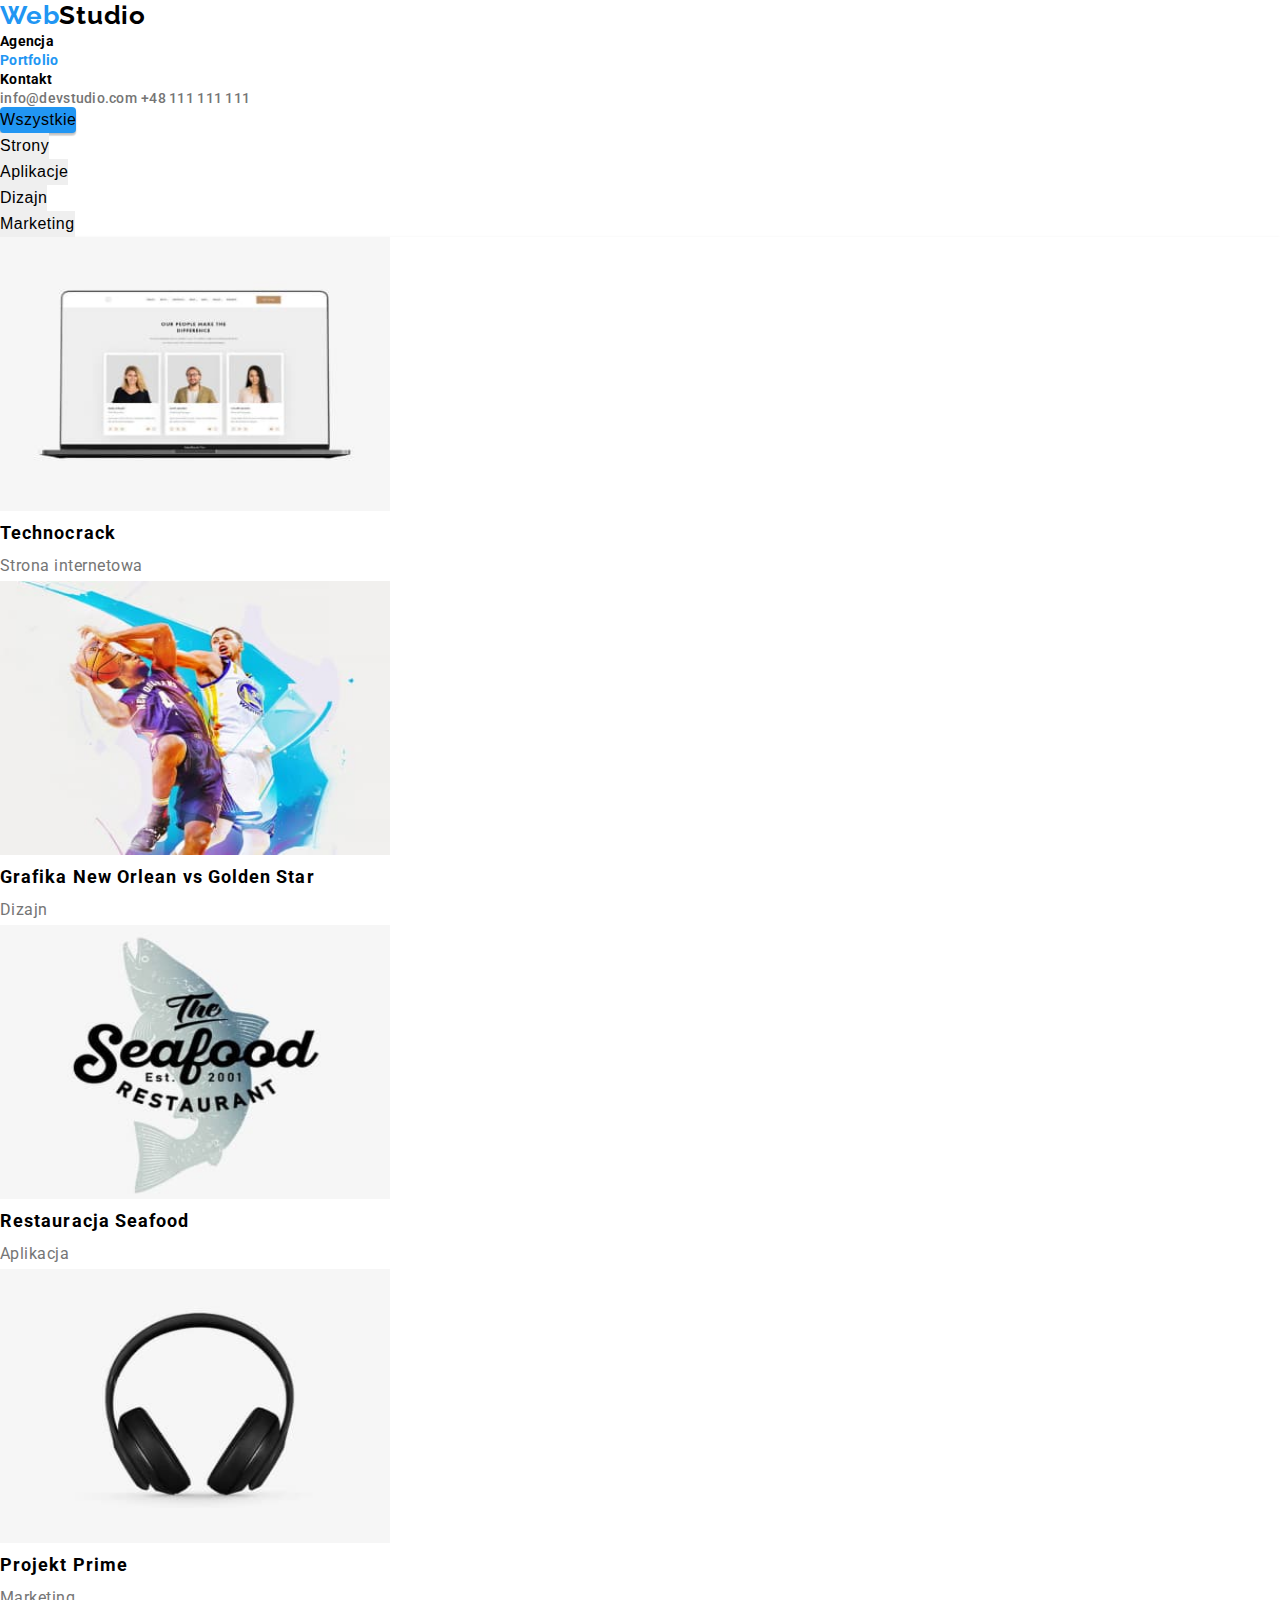
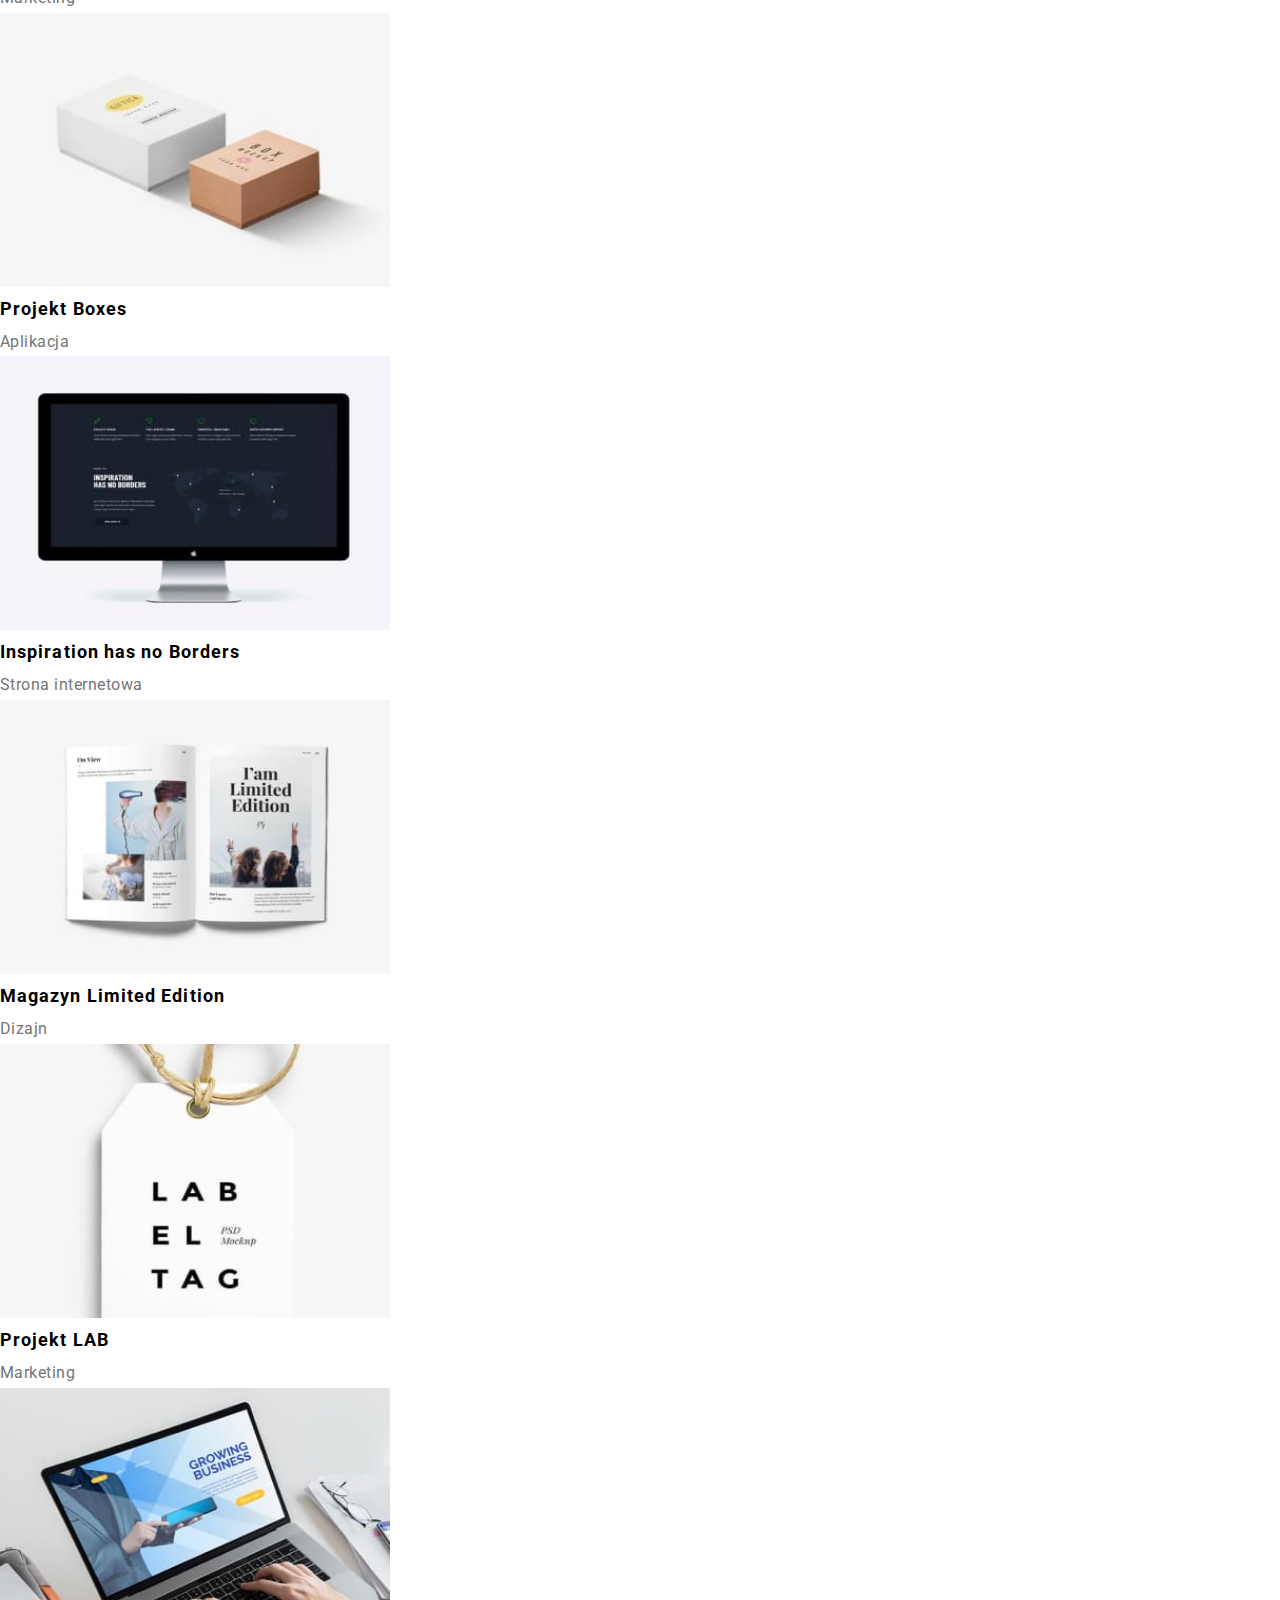
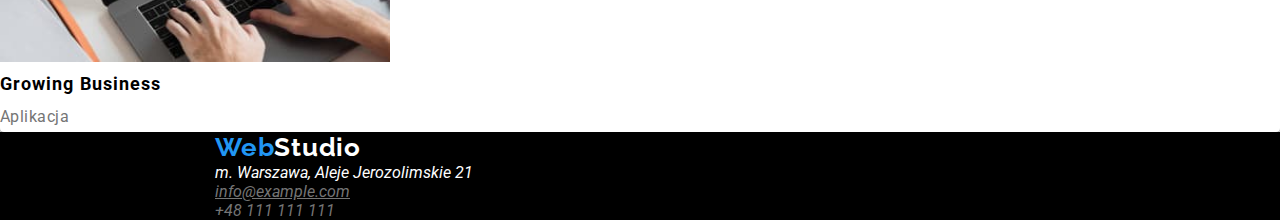
==== commit 3bfcbe04: "Update" ====
--- a/portfolio.html
+++ b/portfolio.html
@@ -38,25 +38,25 @@
     </header>
     <main>
       <!--Sekcja Filtr-->
-      <section class="button">
+      <section class="buttons">
         <div>
-          <ul class="button-list">
+          <ul class="buttons-list">
             <li>
-              <button class="button-text button-first" type="button">
+              <button class="buttons-text buttons-first" type="button">
                 Wszystkie
               </button>
             </li>
             <li>
-              <button class="button-text" type="button">Strony</button>
+              <button class="buttons-text" type="button">Strony</button>
             </li>
             <li>
-              <button class="button-text" type="button">Aplikacje</button>
+              <button class="buttons-text" type="button">Aplikacje</button>
             </li>
             <li>
-              <button class="button-text" type="button">Dizajn</button>
+              <button class="buttons-text" type="button">Dizajn</button>
             </li>
             <li>
-              <button class="button-text" type="button">Marketing</button>
+              <button class="buttons-text" type="button">Marketing</button>
             </li>
           </ul>
         </div>
--- a/css/styles.css
+++ b/css/styles.css
@@ -35,7 +35,7 @@
   font-style: normal;
   font-weight: 700;
   font-size: 26px;
-  line-height: 31px;
+  line-height: 1.19;
   letter-spacing: 0.03em;
   text-decoration: none;
   border: none;
@@ -43,7 +43,7 @@
 .menu-item {
   font-weight: 700;
   font-size: 14px;
-  line-height: 1, 14;
+  line-height: 1.14;
   letter-spacing: 0.02em;
   text-decoration: none;
 
@@ -56,7 +56,7 @@
 .mail {
   font-weight: 500;
   font-size: 14px;
-  line-height: 1, 14;
+  line-height: 1.14;
   letter-spacing: 0.02em;
   text-decoration: none;
   color: var(--brand-color-blue);
@@ -64,7 +64,7 @@
 .box-bg > .tel {
   font-weight: 500;
   font-size: 14px;
-  line-height: 1, 14;
+  line-height: 1.14;
   letter-spacing: 0.02em;
   text-decoration: none;
   color: var(--brand-color-grey);
@@ -76,17 +76,16 @@
 .text-bg {
   font-weight: 900;
   font-size: 44px;
-  line-height: 1, 36;
+  line-height: 1.36;
   text-align: center;
   letter-spacing: 0.06em;
   text-transform: uppercase;
   color: var(--brand-color-white);
 }
-
 .text-button {
   font-weight: 700;
   font-size: 16px;
-  line-height: 1, 875;
+  line-height: 1.875;
   text-decoration: none;
   align-items: center;
   text-align: center;
@@ -100,15 +99,14 @@
 .column-item {
   font-weight: 400;
   font-size: 14px;
-  line-height: 1, 71;
-  letter-spacing: 0.03em;
-  color: var(--brand-color-grey);
-}
-
+  line-height: 1.71;
+  letter-spacing: 0.03em;
+  color: var(--brand-color-grey);
+}
 .column-style {
   font-weight: 700;
   font-size: 14px;
-  line-height: 1, 14;
+  line-height: 1.14;
   letter-spacing: 0.03em;
   text-transform: uppercase;
 
@@ -118,7 +116,7 @@
 .section-style {
   font-weight: 700;
   font-size: 36px;
-  line-height: 1, 166;
+  line-height: 1.166;
   text-align: center;
   letter-spacing: 0.03em;
 
@@ -131,11 +129,10 @@
 .team {
   background: #f5f4fa;
 }
-
 .team-style {
   font-weight: 500;
   font-size: 16px;
-  line-height: 1, 187;
+  line-height: 1.187;
   text-align: center;
   letter-spacing: 0.03em;
   color: var(--brand-color-black);
@@ -143,7 +140,7 @@
 .team-text {
   font-weight: 400;
   font-size: 16px;
-  line-height: 1, 187;
+  line-height: 1.187;
   text-align: center;
   letter-spacing: 0.03em;
   color: var(--brand-color-grey);
@@ -168,16 +165,14 @@
   font-family: "Raleway", sans-serif;
   font-weight: 700;
   font-size: 26px;
-  line-height: 1, 192;
-  letter-spacing: 0.03em;
-  text-decoration: none;
-}
-
+  line-height: 1.192;
+  letter-spacing: 0.03em;
+  text-decoration: none;
+}
 .contact-link {
   text-decoration: none;
   color: var(--brand-color-grey);
 }
-
 .contact-link[href*="com"] {
   text-decoration-line: underline;
 }
@@ -187,20 +182,20 @@
 
 /* PORTFOLIO */
 
-.button-text {
-  font-weight: 500;
-  font-size: 16px;
-  line-height: 1, 625;
+.buttons-text {
+  font-weight: 500;
+  font-size: 16px;
+  line-height: 1.625;
   text-align: center;
   letter-spacing: 0.03em;
   color: var(--brand-color-black);
   border: none;
   cursor: pointer;
 }
-.button-first {
-  font-weight: 500;
-  font-size: 16px;
-  line-height: 1, 625;
+.buttons-first {
+  font-weight: 500;
+  font-size: 16px;
+  line-height: 1.625;
   text-align: center;
   letter-spacing: 0.03em;
   background: var(--brand-color-blue);
@@ -209,18 +204,10 @@
     0px 2px 2px rgba(0, 0, 0, 0.12);
   border-radius: 4px;
 }
-.portfolio-link {
-  font-weight: 700;
-  font-size: 14px;
-  line-height: 1, 14;
-  letter-spacing: 0.02em;
-  text-decoration: none;
-  color: var(--brand-color-blue);
-}
 .mail-link {
   font-weight: 500;
   font-size: 14px;
-  line-height: 1, 14;
+  line-height: 1.14;
   letter-spacing: 0.02em;
   text-decoration: none;
   color: var(--brand-color-grey);
@@ -241,7 +228,7 @@
 .portfolio-text {
   font-weight: 400;
   font-size: 16px;
-  line-height: 1, 87;
-  letter-spacing: 0.03em;
-  color: var(--brand-color-grey);
-}
+  line-height: 1.87;
+  letter-spacing: 0.03em;
+  color: var(--brand-color-grey);
+}
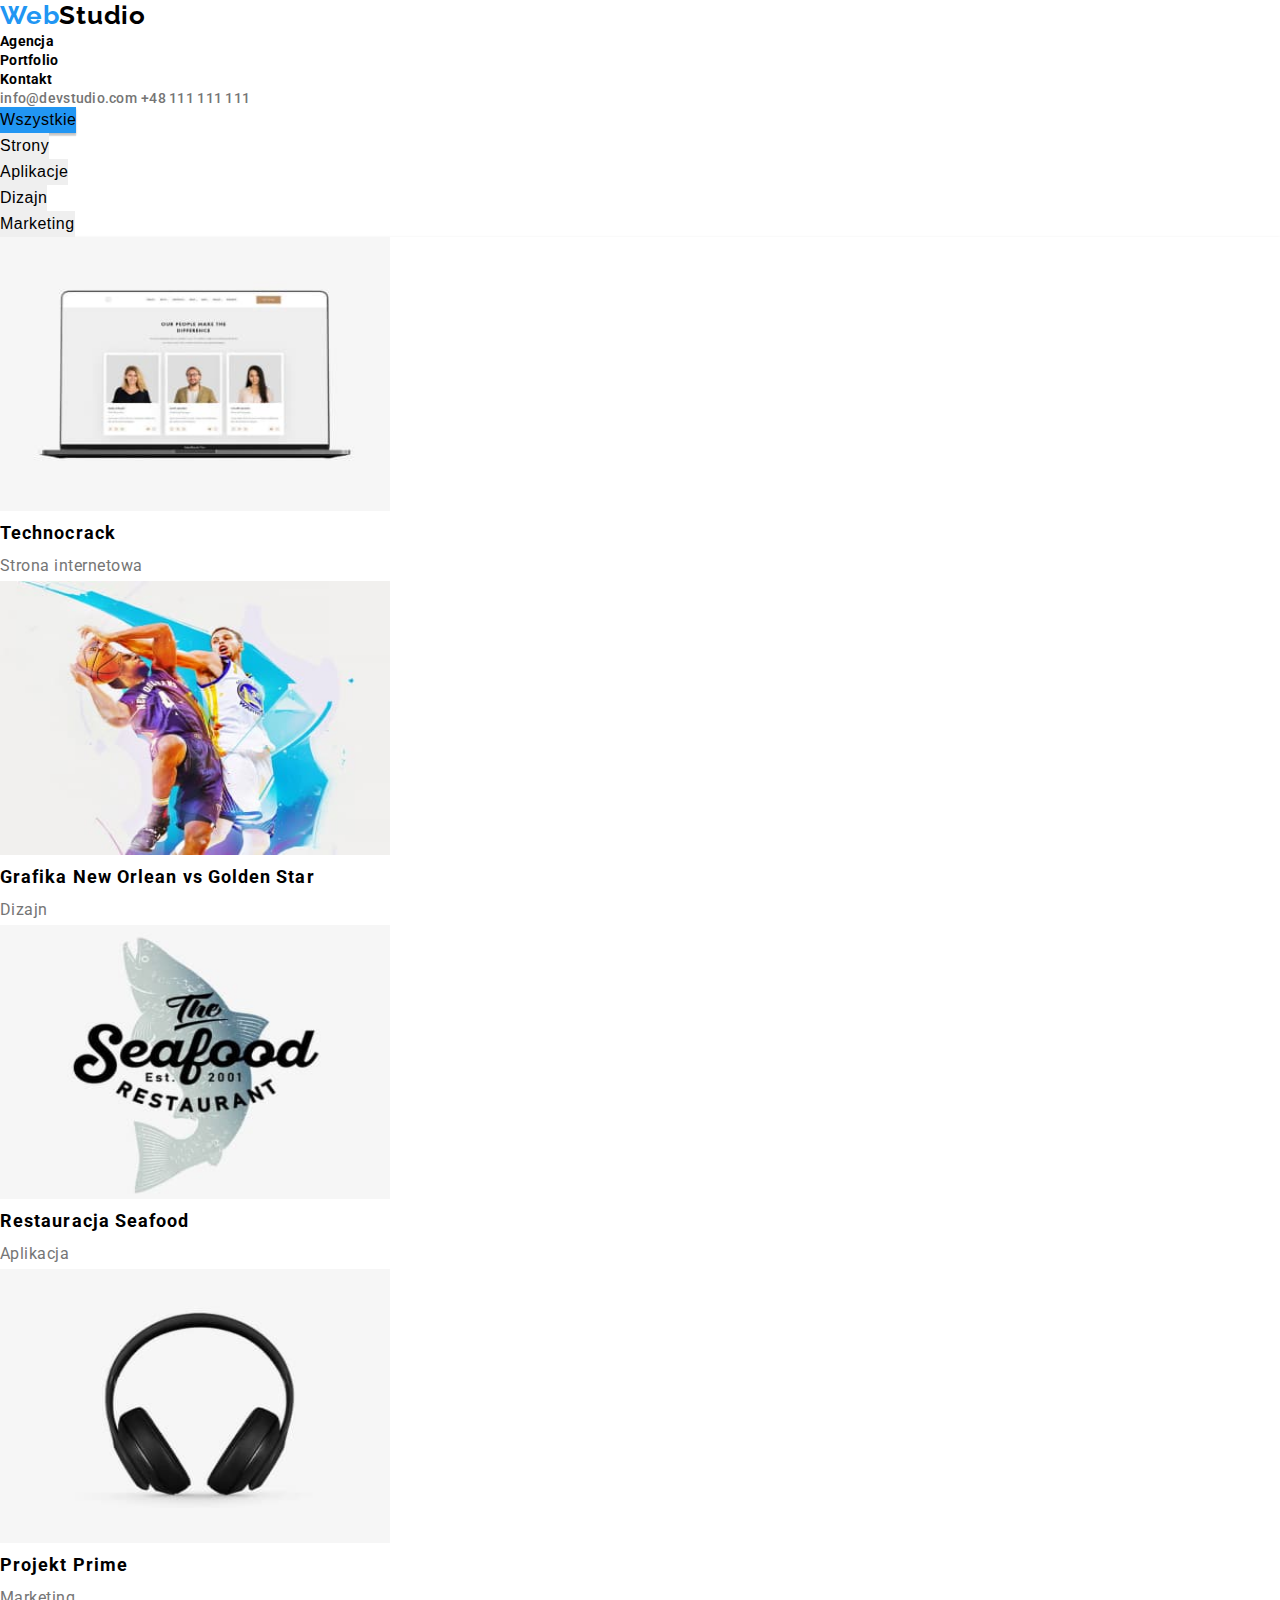
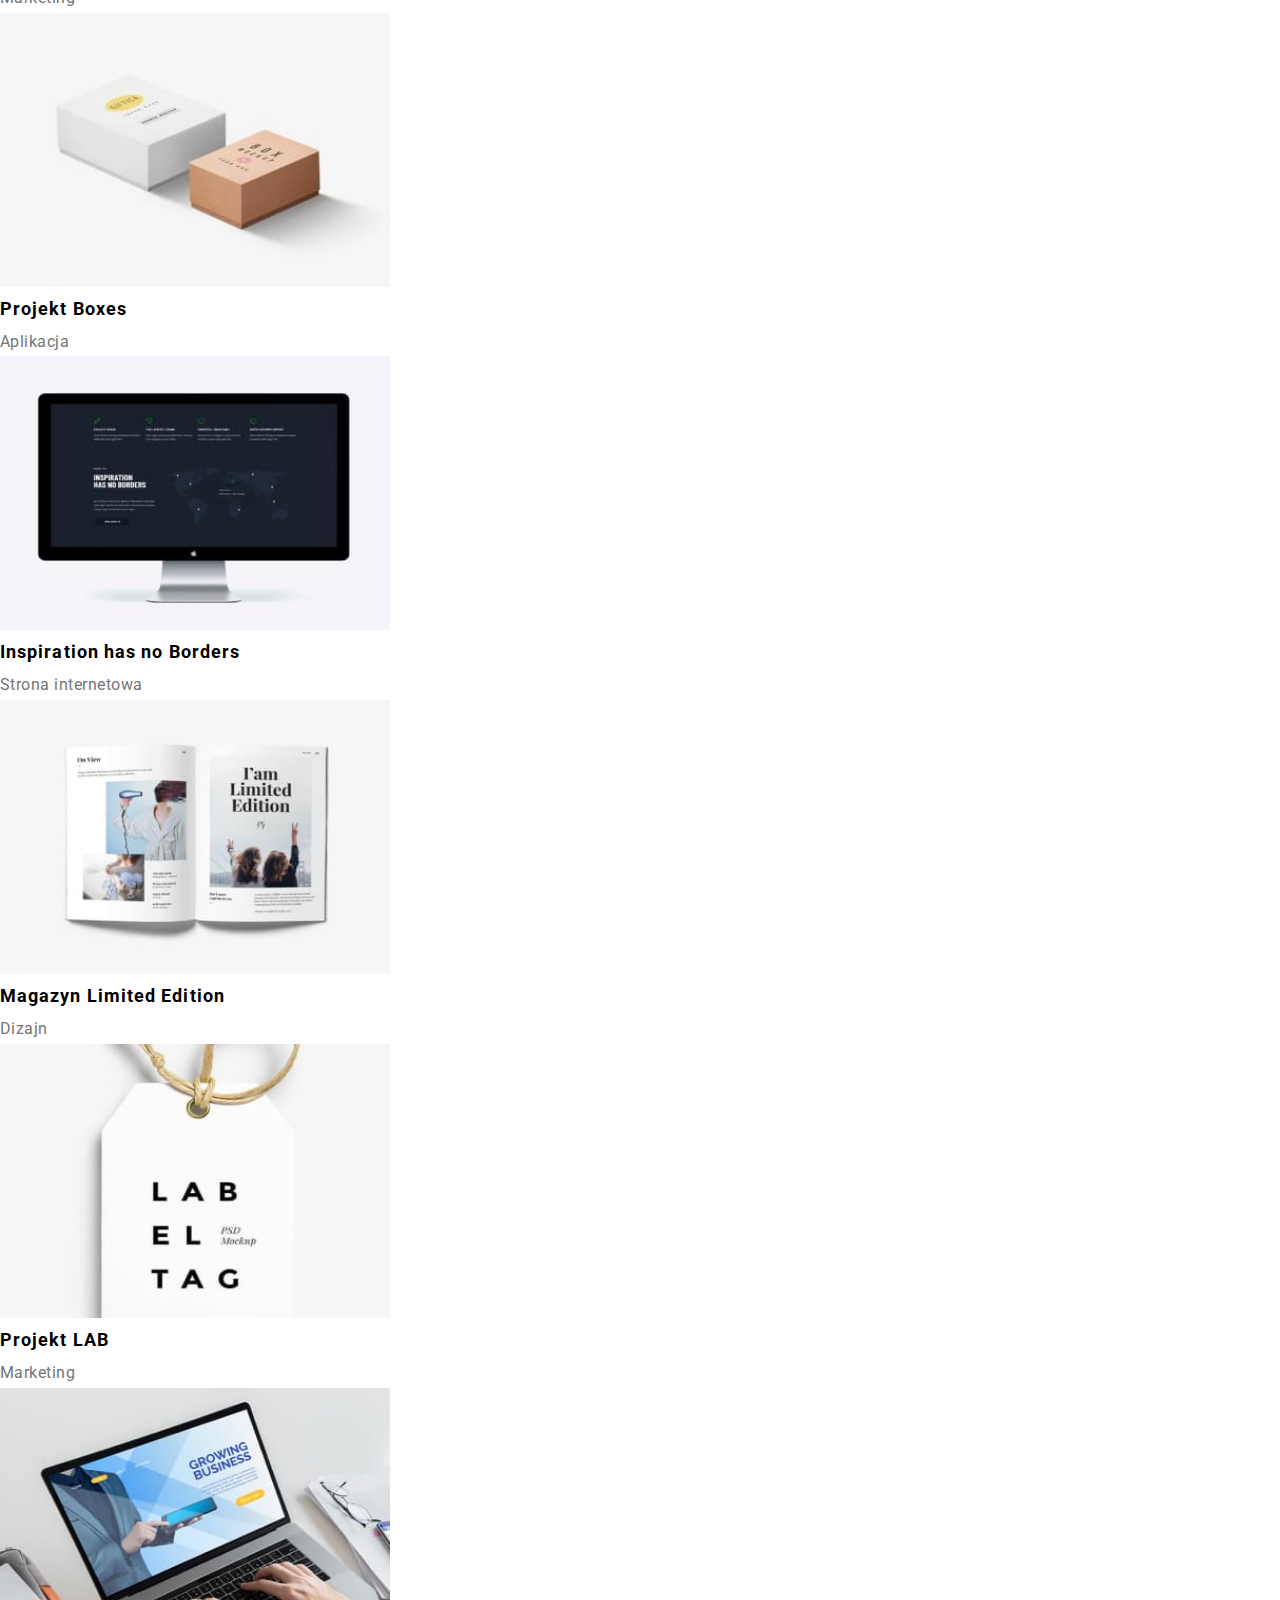
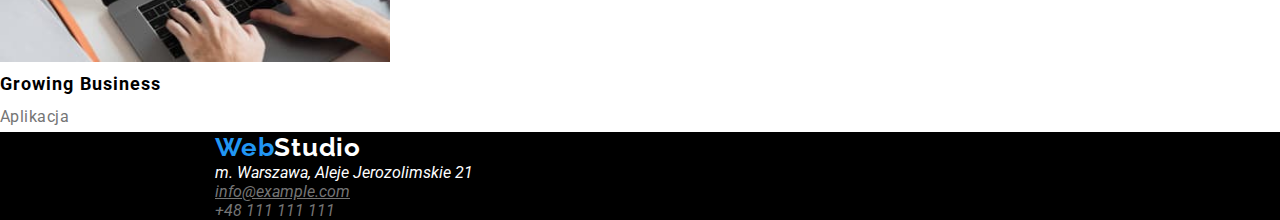
==== commit 7b503d34: "Update" ====
--- a/portfolio.html
+++ b/portfolio.html
@@ -17,23 +17,17 @@
   </head>
   <body>
     <header class="box-bg">
-      <a class="logo-header" href="./index.html"
-        >Web<span class="warning-box">Studio</span></a
-      >
+      <a class="logo-header" href="./index.html">Web<span class="warning-box">Studio</span></a>
       <nav class="menu">
         <ul class="menu-list">
           <li><a class="menu-item" href="./index.html">Agencja</a></li>
           <li>
-            <a class="menu-item menu-first" href="./portfolio.html"
-              >Portfolio</a
-            >
+            <a class="menu-item menu-first" href="./portfolio.html">Portfolio</a>
           </li>
           <li><a class="menu-item" href="#">Kontakt</a></li>
         </ul>
       </nav>
-      <a class="mail-link" href="mailto:info@devstudio.com"
-        >info@devstudio.com</a
-      >
+      <a class="mail-link" href="mailto:info@devstudio.com">info@devstudio.com</a>
       <a class="tel" href="tel:48111111111">+48 111 111 111</a>
     </header>
     <main>
@@ -42,9 +36,7 @@
         <div>
           <ul class="buttons-list">
             <li>
-              <button class="buttons-text buttons-first" type="button">
-                Wszystkie
-              </button>
+              <button class="buttons-text buttons-first" type="button">Wszystkie</button>
             </li>
             <li>
               <button class="buttons-text" type="button">Strony</button>
@@ -67,13 +59,8 @@
         <div>
           <ul class="portfolio-list">
             <li>
-              <img
-                src="images/portfolio/portfolio1.jpg"
-                alt="laptop"
-                width="390"
-                height="274"
-              />
-              <h3 class="portfolio-style">Technocrack</h3>
+              <img src="images/portfolio/portfolio1.jpg" alt="laptop" width="390" height="274" />
+              <h3 class="portfolio-mane">Technocrack</h3>
               <p class="portfolio-text">Strona internetowa</p>
             </li>
             <li>
@@ -83,7 +70,7 @@
                 width="390"
                 height="274"
               />
-              <h3 class="portfolio-style">Grafika New Orlean vs Golden Star</h3>
+              <h3 class="portfolio-mane">Grafika New Orlean vs Golden Star</h3>
               <p class="portfolio-text">Dizajn</p>
             </li>
             <li>
@@ -93,17 +80,15 @@
                 width="390"
                 height="274"
               />
-              <h3 class="portfolio-style">Restauracja Seafood</h3>
+              <h3 class="portfolio-mane">Restauracja Seafood</h3>
               <p class="portfolio-text">Aplikacja</p>
             </li>
             <li>
-              <img
-                src="images/portfolio/portfolio4.jpg"
-                alt="Słuchawki"
-                width="390"
-                height="274"
-              />
-              <h3 class="portfolio-style">Projekt Prime</h3>
+              <img src="images/portfolio/portfolio4.jpg" 
+              alt="Słuchawki" 
+              width="390" 
+              height="274" />
+              <h3 class="portfolio-mane">Projekt Prime</h3>
               <p class="portfolio-text">Marketing</p>
             </li>
             <li>
@@ -113,47 +98,27 @@
                 width="390"
                 height="274"
               />
-              <h3 class="portfolio-style">Projekt Boxes</h3>
+              <h3 class="portfolio-mane">Projekt Boxes</h3>
               <p class="portfolio-text">Aplikacja</p>
             </li>
             <li>
-              <img
-                src="images/portfolio/portfolio6.jpg"
-                alt="Monitor"
-                width="390"
-                height="274"
-              />
-              <h3 class="portfolio-style">Inspiration has no Borders</h3>
+              <img src="images/portfolio/portfolio6.jpg" alt="Monitor" width="390" height="274" />
+              <h3 class="portfolio-mane">Inspiration has no Borders</h3>
               <p class="portfolio-text">Strona internetowa</p>
             </li>
             <li>
-              <img
-                src="images/portfolio/portfolio7.jpg"
-                alt="Książka"
-                width="390"
-                height="274"
-              />
-              <h3 class="portfolio-style">Magazyn Limited Edition</h3>
+              <img src="images/portfolio/portfolio7.jpg" alt="Książka" width="390" height="274" />
+              <h3 class="portfolio-mane">Magazyn Limited Edition</h3>
               <p class="portfolio-text">Dizajn</p>
             </li>
             <li>
-              <img
-                src="images/portfolio/portfolio8.jpg"
-                alt="Etykieta"
-                width="390"
-                height="274"
-              />
-              <h3 class="portfolio-style">Projekt LAB</h3>
+              <img src="images/portfolio/portfolio8.jpg" alt="Etykieta" width="390" height="274" />
+              <h3 class="portfolio-mane">Projekt LAB</h3>
               <p class="portfolio-text">Marketing</p>
             </li>
             <li>
-              <img
-                src="images/portfolio/portfolio9.jpg"
-                alt="Laptop"
-                width="390"
-                height="274"
-              />
-              <h3 class="portfolio-style">Growing Business</h3>
+              <img src="images/portfolio/portfolio9.jpg" alt="Laptop" width="390" height="274" />
+              <h3 class="portfolio-mane">Growing Business</h3>
               <p class="portfolio-text">Aplikacja</p>
             </li>
           </ul>
@@ -164,9 +129,7 @@
     <!--Footer-->
 
     <footer class="footer-bg">
-      <a class="logo-footer" href="index.html"
-        >Web<span class="warning">Studio</span></a
-      >
+      <a class="logo-footer" href="index.html">Web<span class="warning">Studio</span></a>
       <address class="contact-list">
         <ul>
           <li class="contact-item">
@@ -178,9 +141,7 @@
             >
           </li>
           <li class="contact-item">
-            <a href="mailto:info@example.com" class="contact-link"
-              >info@example.com</a
-            >
+            <a href="mailto:info@example.com" class="contact-link">info@example.com</a>
           </li>
           <li class="contact-item">
             <a href="tel:48111111111" class="contact-link">+48 111 111 111</a>
--- a/css/styles.css
+++ b/css/styles.css
@@ -1,5 +1,5 @@
 body {
-  font-family: "Roboto";
+  font-family: 'Roboto';
 }
 /* Kolory */
 :root {
@@ -17,7 +17,6 @@
   text-decoration: none;
 }
 .box-bg {
-  width: 1600px;
   background: var(--brand-color-white);
 }
 .warning-box {
@@ -31,7 +30,7 @@
 }
 .logo-header {
   color: var(--brand-color-blue);
-  font-family: "Raleway", sans-serif;
+  font-family: 'Raleway', sans-serif;
   font-style: normal;
   font-weight: 700;
   font-size: 26px;
@@ -46,28 +45,32 @@
   line-height: 1.14;
   letter-spacing: 0.02em;
   text-decoration: none;
-
-  color: var(--brand-color-black);
-}
-.menu-first {
-  color: var(--brand-color-blue);
-}
-
+  color: var(--brand-color-black);
+}
+.menu-item:hover{
+  color: var(--brand-color-blue)
+}
 .mail {
   font-weight: 500;
   font-size: 14px;
   line-height: 1.14;
   letter-spacing: 0.02em;
   text-decoration: none;
-  color: var(--brand-color-blue);
-}
-.box-bg > .tel {
-  font-weight: 500;
-  font-size: 14px;
-  line-height: 1.14;
-  letter-spacing: 0.02em;
-  text-decoration: none;
-  color: var(--brand-color-grey);
+  color: var(--brand-color-black);
+}
+.mail:hover{
+  color: var(--brand-color-blue)
+}
+.tel {
+  font-weight: 500;
+  font-size: 14px;
+  line-height: 1.14;
+  letter-spacing: 0.02em;
+  text-decoration: none;
+  color: var(--brand-color-grey);
+}
+.tel:hover{
+  color: var(--brand-color-blue)
 }
 /* Sekcja przycisk */
 .bg {
@@ -103,7 +106,7 @@
   letter-spacing: 0.03em;
   color: var(--brand-color-grey);
 }
-.column-style {
+.column-mane {
   font-weight: 700;
   font-size: 14px;
   line-height: 1.14;
@@ -113,7 +116,7 @@
   color: var(--brand-color-black);
 }
 /* Czym się zajmujemy */
-.section-style {
+.section-mane {
   font-weight: 700;
   font-size: 36px;
   line-height: 1.166;
@@ -129,7 +132,7 @@
 .team {
   background: #f5f4fa;
 }
-.team-style {
+.team-mane {
   font-weight: 500;
   font-size: 16px;
   line-height: 1.187;
@@ -162,7 +165,7 @@
 }
 .logo-footer {
   color: var(--brand-color-blue);
-  font-family: "Raleway", sans-serif;
+  font-family: 'Raleway', sans-serif;
   font-weight: 700;
   font-size: 26px;
   line-height: 1.192;
@@ -173,7 +176,10 @@
   text-decoration: none;
   color: var(--brand-color-grey);
 }
-.contact-link[href*="com"] {
+.contact-link:hover{
+  color: var(--brand-color-blue)
+}
+.contact-link[href*='com'] {
   text-decoration-line: underline;
 }
 .contact-first {
@@ -191,6 +197,7 @@
   color: var(--brand-color-black);
   border: none;
   cursor: pointer;
+  /* border-radius: 4px; */
 }
 .buttons-first {
   font-weight: 500;
@@ -202,7 +209,7 @@
   border: none;
   box-shadow: 0px 3px 1px rgba(0, 0, 0, 0.1), 0px 1px 2px rgba(0, 0, 0, 0.08),
     0px 2px 2px rgba(0, 0, 0, 0.12);
-  border-radius: 4px;
+  /* border-radius: 4px; */
 }
 .mail-link {
   font-weight: 500;
@@ -211,15 +218,18 @@
   letter-spacing: 0.02em;
   text-decoration: none;
   color: var(--brand-color-grey);
+}
+.mail-link:hover{
+  color: var(--brand-color-blue);
 }
 .portfolio-list {
   background: var(--brand-color-white);
   text-align: left;
   box-shadow: 0px 1px 3px rgba(0, 0, 0, 0.12), 0px 1px 1px rgba(0, 0, 0, 0.14),
     0px 2px 1px rgba(0, 0, 0, 0.2);
-  border-radius: 0px 0px 4px 4px;
-}
-.portfolio-style {
+  /* border-radius: 0px 0px 4px 4px; */
+}
+.portfolio-mane {
   font-weight: 700;
   font-size: 18px;
   line-height: 2;
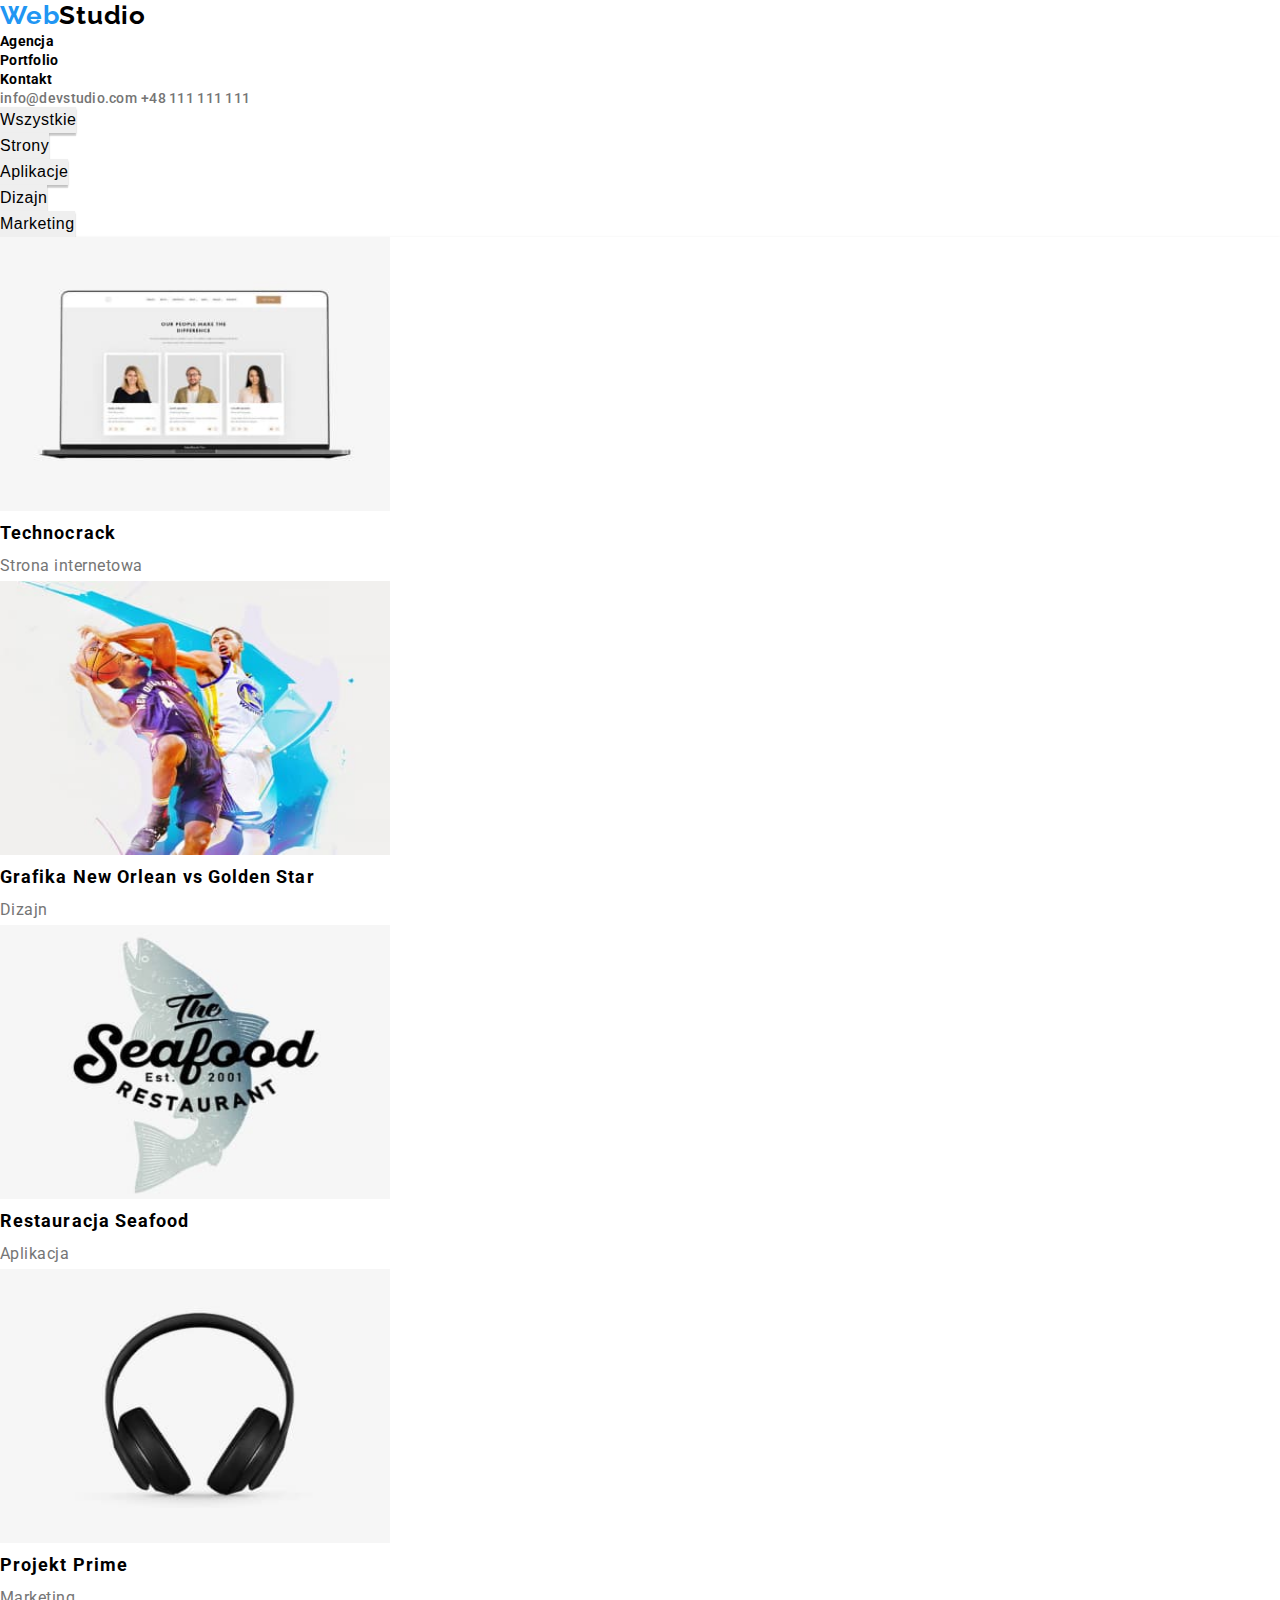
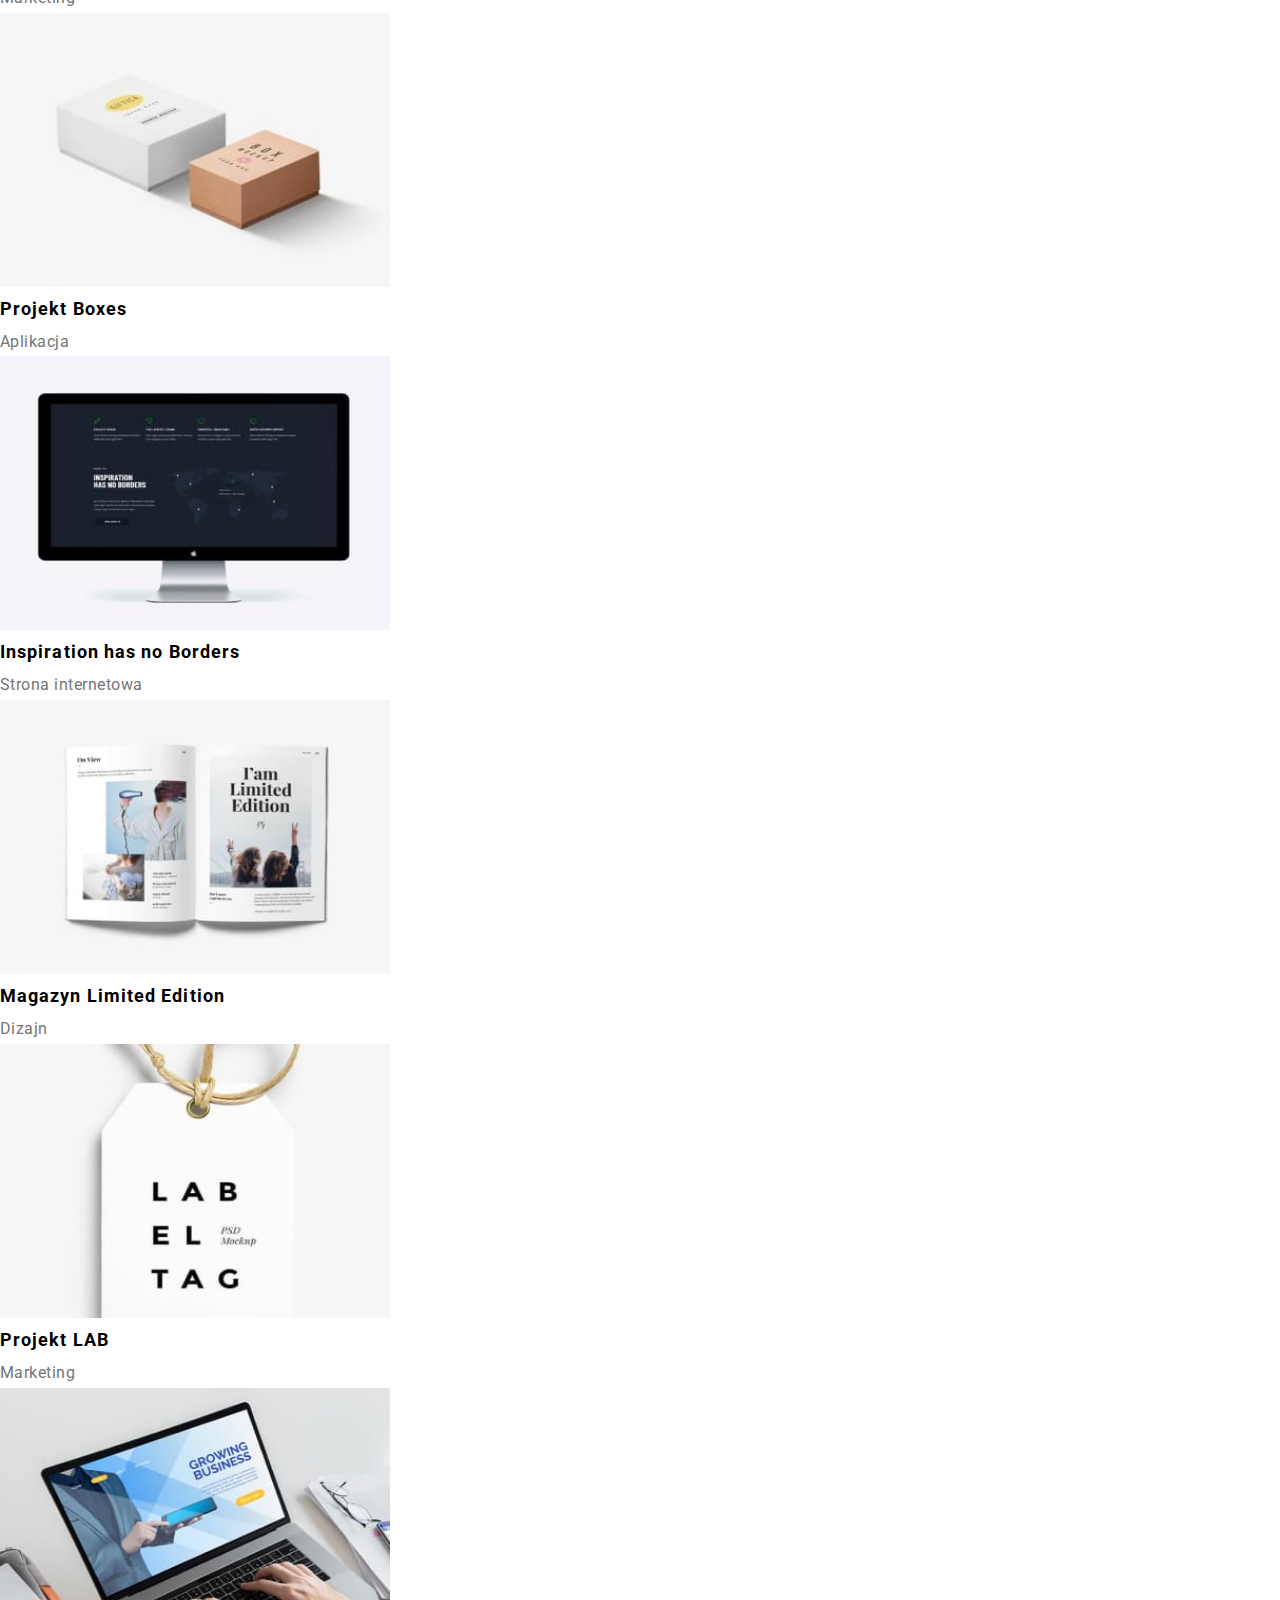
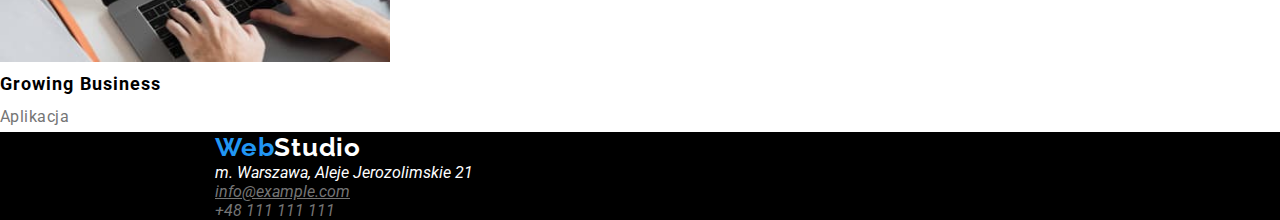
==== commit 8246d3f5: "Update" ====
--- a/portfolio.html
+++ b/portfolio.html
@@ -19,7 +19,7 @@
     <header class="box-bg">
       <a class="logo-header" href="./index.html">Web<span class="warning-box">Studio</span></a>
       <nav class="menu">
-        <ul class="menu-list">
+        <ul class="list menu-list">
           <li><a class="menu-item" href="./index.html">Agencja</a></li>
           <li>
             <a class="menu-item menu-first" href="./portfolio.html">Portfolio</a>
@@ -34,7 +34,7 @@
       <!--Sekcja Filtr-->
       <section class="buttons">
         <div>
-          <ul class="buttons-list">
+          <ul class="list buttons-list">
             <li>
               <button class="buttons-text buttons-first" type="button">Wszystkie</button>
             </li>
@@ -57,7 +57,7 @@
       <!--Portfolio-->
       <section>
         <div>
-          <ul class="portfolio-list">
+          <ul class="list portfolio-list">
             <li>
               <img src="images/portfolio/portfolio1.jpg" alt="laptop" width="390" height="274" />
               <h3 class="portfolio-mane">Technocrack</h3>
@@ -131,7 +131,7 @@
     <footer class="footer-bg">
       <a class="logo-footer" href="index.html">Web<span class="warning">Studio</span></a>
       <address class="contact-list">
-        <ul>
+        <ul class="list contact-list">
           <li class="contact-item">
             <a
               class="contact-link contact-first"
--- a/css/styles.css
+++ b/css/styles.css
@@ -8,6 +8,7 @@
   --brand-color-blue: #2196f3;
   --brand-color-grey: #757575;
   --brand-background-black: black;
+  --brand-background-blue: #2196f3;
 }
 
 * {
@@ -25,7 +26,7 @@
 .warning {
   color: var(--brand-color-white);
 }
-ul {
+.list {
   list-style-type: none;
 }
 .logo-header {
@@ -47,8 +48,8 @@
   text-decoration: none;
   color: var(--brand-color-black);
 }
-.menu-item:hover{
-  color: var(--brand-color-blue)
+.menu-item:hover {
+  color: var(--brand-color-blue);
 }
 .mail {
   font-weight: 500;
@@ -56,10 +57,10 @@
   line-height: 1.14;
   letter-spacing: 0.02em;
   text-decoration: none;
-  color: var(--brand-color-black);
-}
-.mail:hover{
-  color: var(--brand-color-blue)
+  color: var(--brand-color-grey);
+}
+.mail:hover {
+  color: var(--brand-color-blue);
 }
 .tel {
   font-weight: 500;
@@ -69,8 +70,8 @@
   text-decoration: none;
   color: var(--brand-color-grey);
 }
-.tel:hover{
-  color: var(--brand-color-blue)
+.tel:hover {
+  color: var(--brand-color-blue);
 }
 /* Sekcja przycisk */
 .bg {
@@ -93,6 +94,7 @@
   align-items: center;
   text-align: center;
   letter-spacing: 0.06em;
+  cursor: pointer;
   background: var(--brand-color-blue);
   color: var(--brand-color-white);
   border: var(--brand-color-blue);
@@ -176,8 +178,8 @@
   text-decoration: none;
   color: var(--brand-color-grey);
 }
-.contact-link:hover{
-  color: var(--brand-color-blue)
+.contact-link:hover {
+  color: var(--brand-color-blue);
 }
 .contact-link[href*='com'] {
   text-decoration-line: underline;
@@ -188,6 +190,9 @@
 
 /* PORTFOLIO */
 
+.buttons-text:hover {
+  background-color: var(--brand-background-blue);
+}
 .buttons-text {
   font-weight: 500;
   font-size: 16px;
@@ -197,18 +202,9 @@
   color: var(--brand-color-black);
   border: none;
   cursor: pointer;
-  /* border-radius: 4px; */
-}
-.buttons-first {
-  font-weight: 500;
-  font-size: 16px;
-  line-height: 1.625;
-  text-align: center;
-  letter-spacing: 0.03em;
-  background: var(--brand-color-blue);
-  border: none;
   box-shadow: 0px 3px 1px rgba(0, 0, 0, 0.1), 0px 1px 2px rgba(0, 0, 0, 0.08),
     0px 2px 2px rgba(0, 0, 0, 0.12);
+
   /* border-radius: 4px; */
 }
 .mail-link {
@@ -219,7 +215,7 @@
   text-decoration: none;
   color: var(--brand-color-grey);
 }
-.mail-link:hover{
+.mail-link:hover {
   color: var(--brand-color-blue);
 }
 .portfolio-list {
